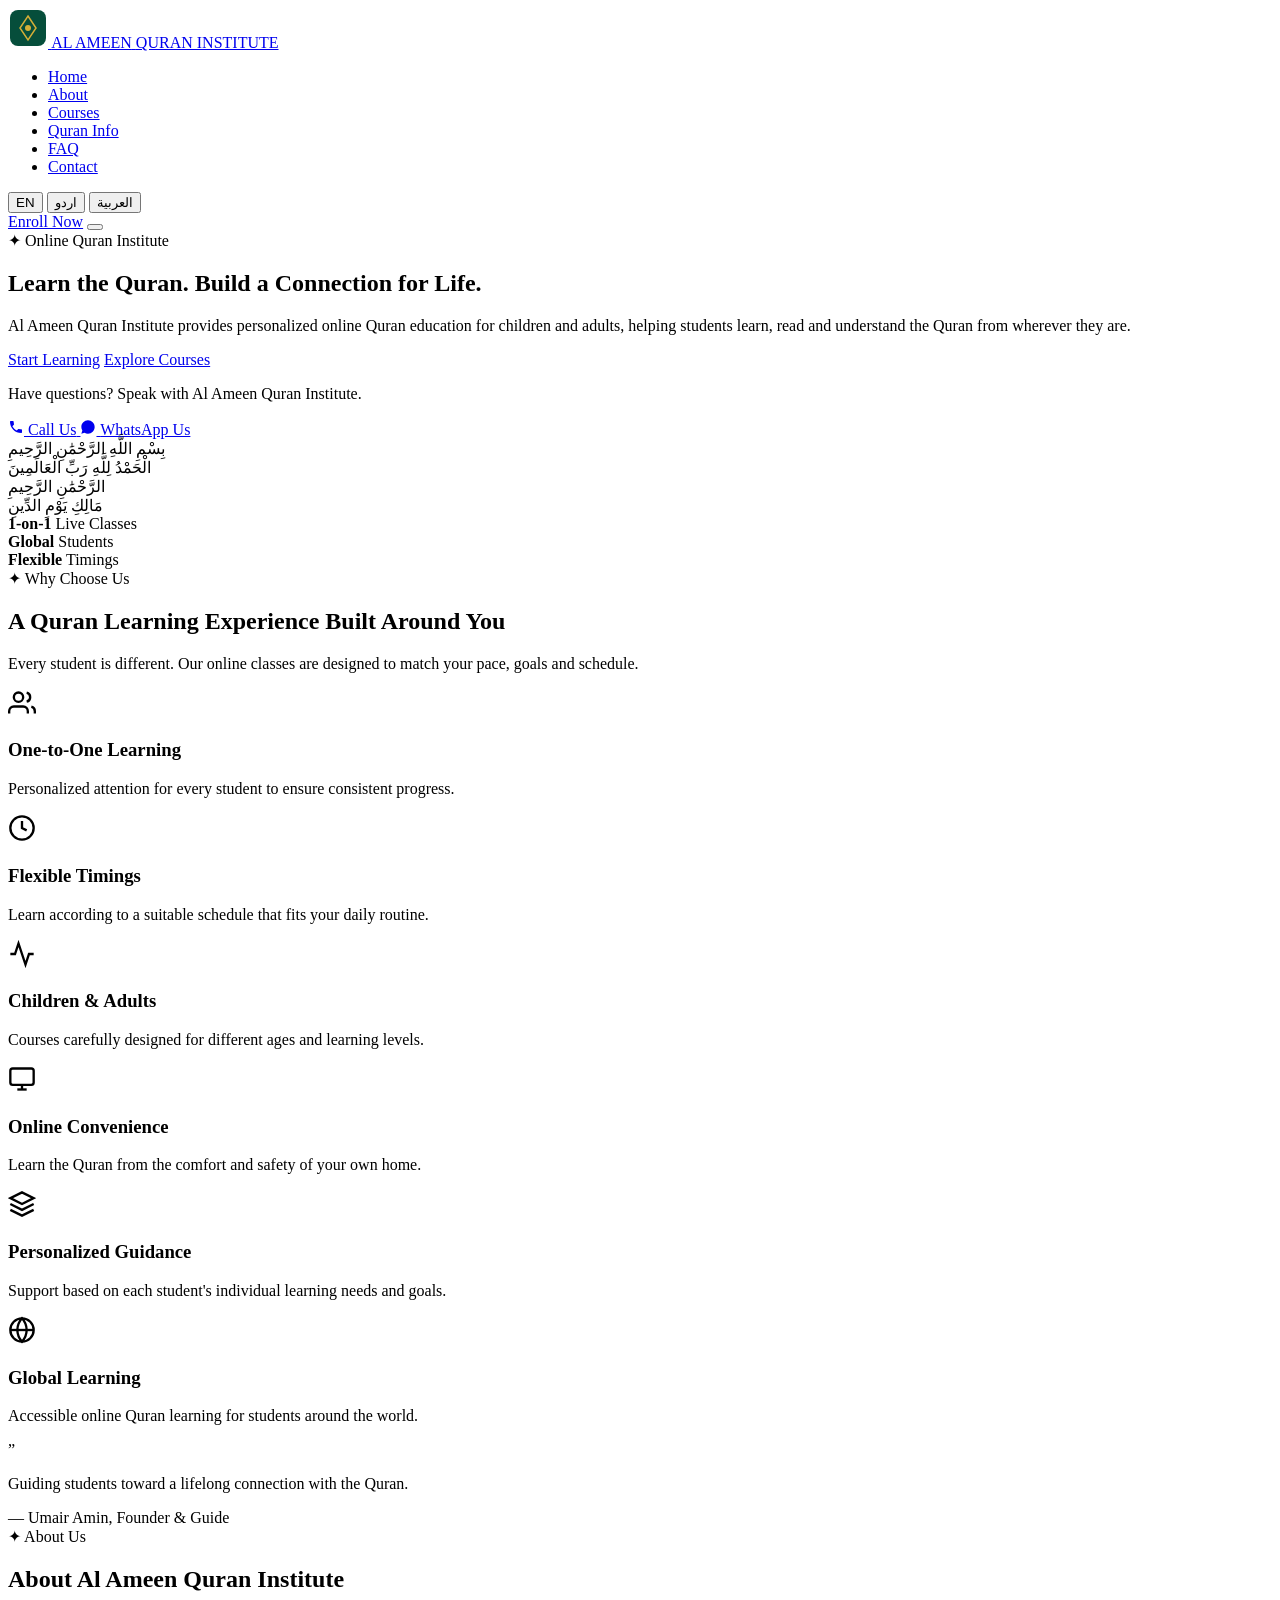
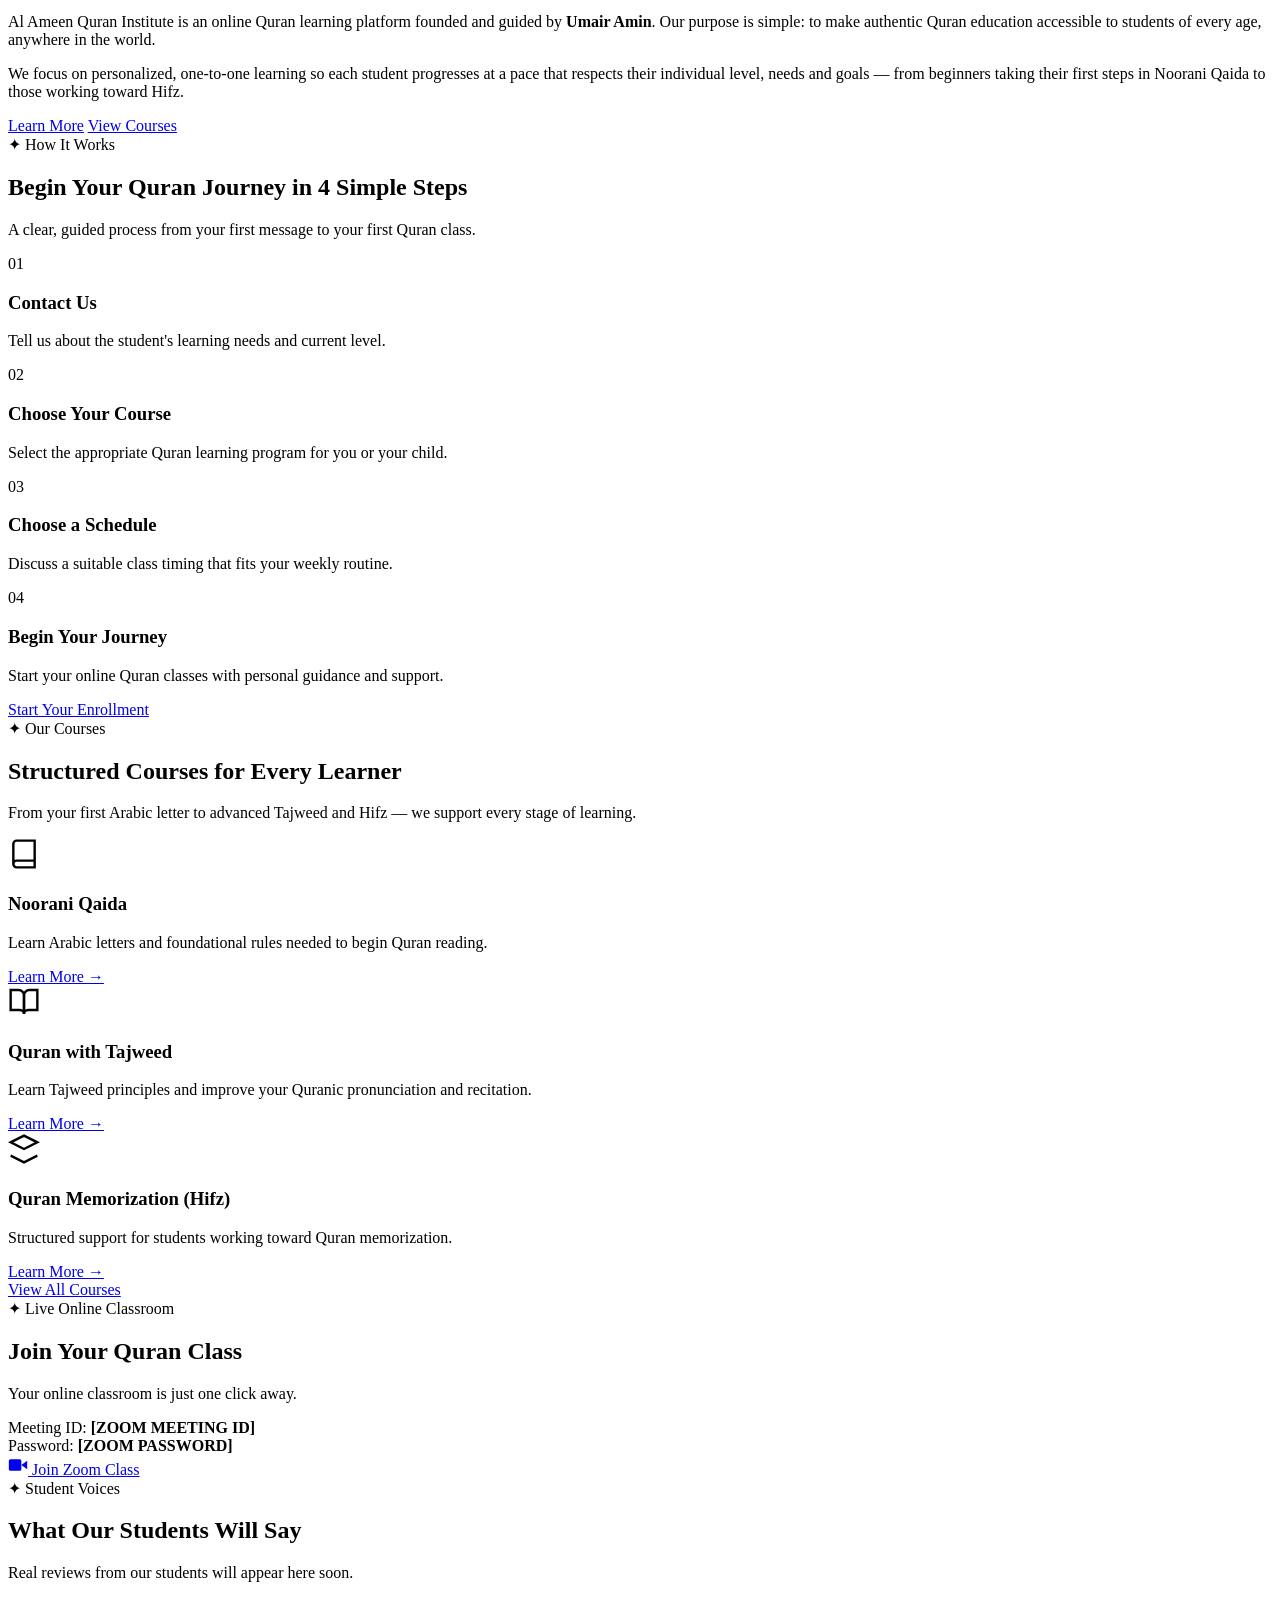
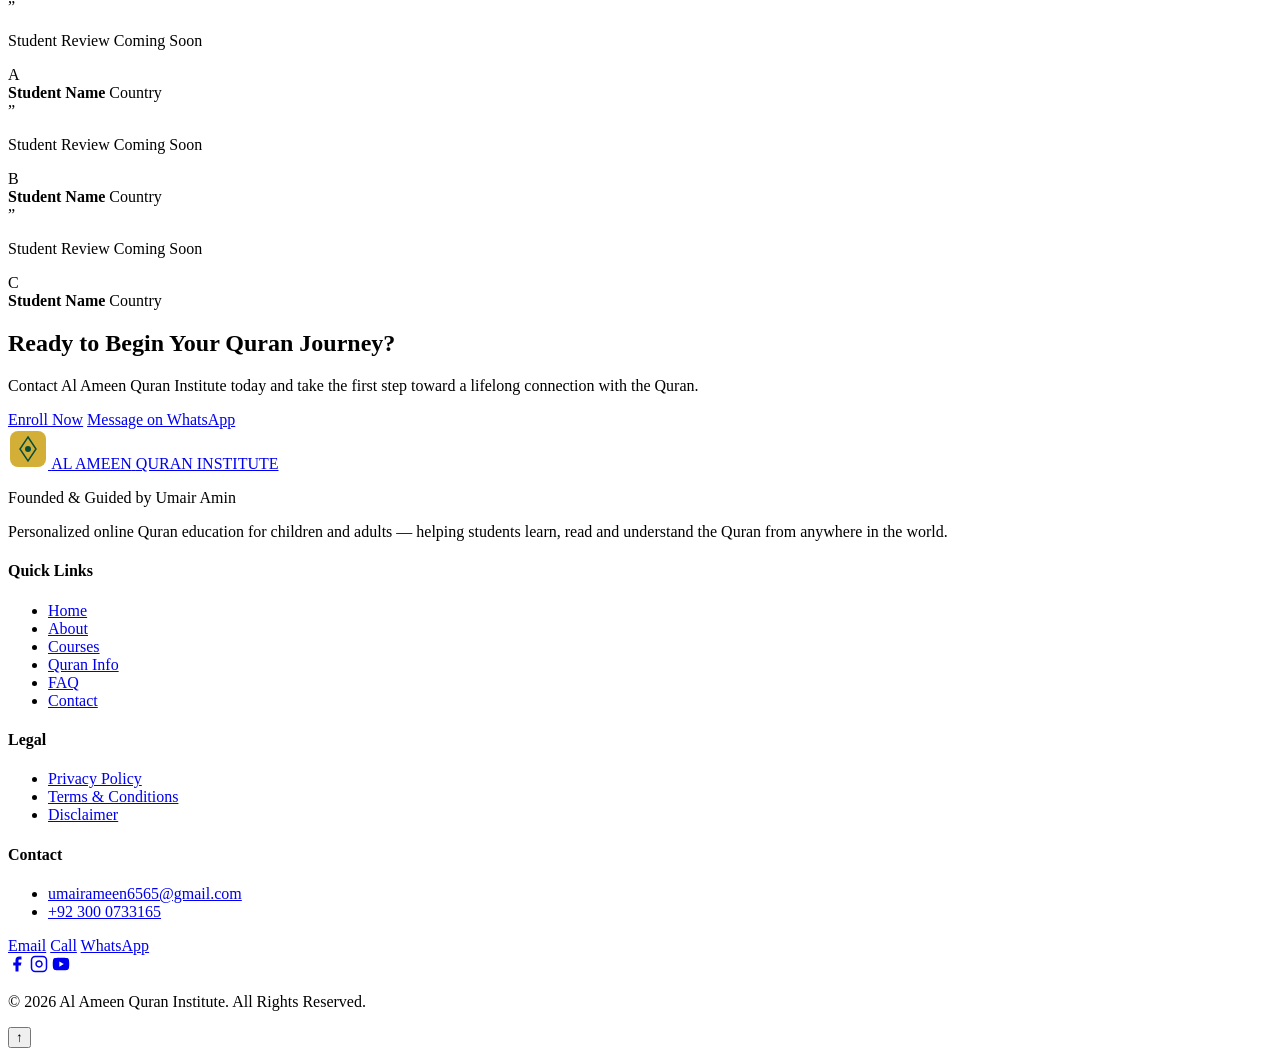
==== index.html @ a6514d72 "Create index.html" ====
<!DOCTYPE html>
<html lang="en" dir="ltr">
<head>
    <meta charset="UTF-8">
    <meta http-equiv="X-UA-Compatible" content="IE=edge">
    <meta name="viewport" content="width=device-width, initial-scale=1.0">
    
    <!-- Primary SEO -->
    <title>Al Ameen Quran Institute | Online Quran Classes for Kids & Adults</title>
    <meta name="description" content="Al Ameen Quran Institute offers personalized online Quran classes for children and adults. Learn Noorani Qaida, Quran with Tajweed, Hifz and more from anywhere in the world.">
    <meta name="keywords" content="Online Quran Classes, Learn Quran Online, Quran Institute, Quran for Kids, Quran with Tajweed, Hifz Online, Online Quran Teacher">
    <meta name="author" content="Al Ameen Quran Institute">
    <link rel="canonical" href="https://YOUR-DOMAIN-HERE/">

    <!-- Open Graph -->
    <meta property="og:type" content="website">
    <meta property="og:title" content="Al Ameen Quran Institute | Online Quran Classes">
    <meta property="og:description" content="Personalized online Quran education for children and adults. Learn to read, recite and understand the Quran with expert guidance.">
    <meta property="og:url" content="https://YOUR-DOMAIN-HERE/">
    <meta property="og:site_name" content="Al Ameen Quran Institute">

    <!-- Twitter Card -->
    <meta name="twitter:card" content="summary_large_image">
    <meta name="twitter:title" content="Al Ameen Quran Institute | Online Quran Classes">
    <meta name="twitter:description" content="Personalized online Quran education for children and adults worldwide.">

    <!-- Favicon (SVG monogram) -->
    <link rel="icon" type="image/svg+xml" href="data:image/svg+xml,%3Csvg xmlns='http://www.w3.org/2000/svg' viewBox='0 0 100 100'%3E%3Crect width='100' height='100' rx='20' fill='%23064E3B'/%3E%3Ctext x='50' y='62' font-family='Georgia,serif' font-size='42' font-weight='700' text-anchor='middle' fill='%23D4AF37'%3EA%3C/text%3E%3C/svg%3E">

    <!-- Fonts -->
    <link rel="preconnect" href="https://fonts.googleapis.com">
    <link rel="preconnect" href="https://fonts.gstatic.com" crossorigin>
    <link href="https://fonts.googleapis.com/css2?family=Inter:wght@300;400;500;600;700;800&family=Manrope:wght@400;500;600;700;800&family=Noto+Naskh+Arabic:wght@400;500;600;700&family=Noto+Nastaliq+Urdu:wght@400;500;600;700&display=swap" rel="stylesheet">

    <!-- Styles -->
    <link rel="stylesheet" href="css/style.css">

    <!-- Structured Data -->
    <script type="application/ld+json">
    {
      "@context": "https://schema.org",
      "@type": "EducationalOrganization",
      "name": "Al Ameen Quran Institute",
      "description": "Online Quran teaching institute providing personalized Quran education for children and adults.",
      "url": "https://YOUR-DOMAIN-HERE/",
      "email": "umairameen6565@gmail.com",
      "telephone": "+923000733165",
      "founder": {
        "@type": "Person",
        "name": "Umair Amin"
      }
    }
    </script>
</head>
<body>

<!-- ========== HEADER ========== -->
<header class="site-header" id="siteHeader">
    <div class="container header-inner">
        <a href="index.html" class="brand" aria-label="Al Ameen Quran Institute">
            <span class="brand-mark" aria-hidden="true">
                <svg viewBox="0 0 40 40" width="40" height="40">
                    <rect x="2" y="2" width="36" height="36" rx="8" fill="#064E3B"/>
                    <path d="M20 8 L28 20 L20 32 L12 20 Z" fill="none" stroke="#D4AF37" stroke-width="1.5"/>
                    <circle cx="20" cy="20" r="3" fill="#D4AF37"/>
                </svg>
            </span>
            <span class="brand-text">
                <span class="brand-line-1">AL AMEEN</span>
                <span class="brand-line-2">QURAN INSTITUTE</span>
            </span>
        </a>

        <nav class="main-nav" id="mainNav" aria-label="Main navigation">
            <ul class="nav-list">
                <li><a href="index.html" class="nav-link active" data-i18n="nav.home">Home</a></li>
                <li><a href="about.html" class="nav-link" data-i18n="nav.about">About</a></li>
                <li><a href="courses.html" class="nav-link" data-i18n="nav.courses">Courses</a></li>
                <li><a href="quran-information.html" class="nav-link" data-i18n="nav.quranInfo">Quran Info</a></li>
                <li><a href="faq.html" class="nav-link" data-i18n="nav.faq">FAQ</a></li>
                <li><a href="contact.html" class="nav-link" data-i18n="nav.contact">Contact</a></li>
            </ul>
        </nav>

        <div class="header-actions">
            <div class="lang-switcher" role="group" aria-label="Language selector">
                <button class="lang-btn active" data-lang="en" aria-label="English">EN</button>
                <button class="lang-btn" data-lang="ur" aria-label="Urdu">اردو</button>
                <button class="lang-btn" data-lang="ar" aria-label="Arabic">العربية</button>
            </div>
            <a href="contact.html" class="btn btn-primary btn-sm cta-header" data-i18n="nav.enroll">Enroll Now</a>
            <button class="hamburger" id="hamburger" aria-label="Toggle menu" aria-expanded="false">
                <span></span><span></span><span></span>
            </button>
        </div>
    </div>
</header>

<!-- ========== HERO ========== -->
<section class="hero">
    <div class="hero-bg" aria-hidden="true">
        <div class="hero-pattern"></div>
        <div class="hero-glow"></div>
    </div>
    <div class="container hero-inner">
        <div class="hero-content reveal">
            <span class="eyebrow" data-i18n="hero.eyebrow">✦ Online Quran Institute</span>
            <h1 class="hero-title" data-i18n="hero.title">Learn the Quran. Build a Connection for Life.</h1>
            <p class="hero-sub" data-i18n="hero.sub">Al Ameen Quran Institute provides personalized online Quran education for children and adults, helping students learn, read and understand the Quran from wherever they are.</p>

            <div class="hero-ctas">
                <a href="contact.html" class="btn btn-primary" data-i18n="hero.ctaPrimary">Start Learning</a>
                <a href="courses.html" class="btn btn-outline" data-i18n="hero.ctaSecondary">Explore Courses</a>
            </div>

            <div class="hero-contact">
                <p data-i18n="hero.contactText">Have questions? Speak with Al Ameen Quran Institute.</p>
                <div class="hero-contact-btns">
                    <a href="tel:+923000733165" class="btn-mini">
                        <svg width="16" height="16" viewBox="0 0 24 24" fill="currentColor"><path d="M20 15.5c-1.2 0-2.4-.2-3.6-.6-.3-.1-.7 0-1 .2l-2.2 2.2c-2.8-1.4-5.1-3.8-6.6-6.6l2.2-2.2c.3-.3.4-.7.2-1-.3-1.1-.5-2.3-.5-3.5 0-.6-.4-1-1-1H4c-.6 0-1 .4-1 1 0 9.4 7.6 17 17 17 .6 0 1-.4 1-1v-3.5c0-.6-.4-1-1-1z"/></svg>
                        <span data-i18n="btn.call">Call Us</span>
                    </a>
                    <a href="https://wa.me/923000733165" target="_blank" rel="noopener" class="btn-mini btn-mini-wa">
                        <svg width="16" height="16" viewBox="0 0 24 24" fill="currentColor"><path d="M17.5 14.4c-.3-.1-1.7-.8-2-.9-.3-.1-.5-.1-.7.1-.2.3-.7.9-.9 1.1-.2.2-.3.2-.6.1-.3-.1-1.2-.4-2.3-1.4-.9-.8-1.4-1.7-1.6-2-.2-.3 0-.5.1-.6.1-.1.3-.3.4-.5.1-.2.2-.3.3-.5.1-.2 0-.4 0-.5 0-.1-.7-1.6-.9-2.2-.2-.6-.5-.5-.7-.5h-.6c-.2 0-.5.1-.8.4-.3.3-1 1-1 2.5s1.1 2.9 1.2 3.1c.1.2 2.1 3.2 5 4.5.7.3 1.3.5 1.7.6.7.2 1.4.2 1.9.1.6-.1 1.7-.7 2-1.4.2-.7.2-1.2.2-1.4-.1-.1-.3-.2-.6-.3zM12 2C6.5 2 2 6.5 2 12c0 1.9.5 3.7 1.5 5.3L2 22l4.8-1.5C8.3 21.5 10.1 22 12 22c5.5 0 10-4.5 10-10S17.5 2 12 2z"/></svg>
                        <span data-i18n="btn.whatsapp">WhatsApp Us</span>
                    </a>
                </div>
            </div>
        </div>

        <div class="hero-visual reveal">
            <div class="hero-card">
                <div class="hero-card-inner">
                    <div class="quran-visual">
                        <div class="quran-book">
                            <div class="book-spine"></div>
                            <div class="book-pages">
                                <div class="arabic-line line-1">بِسْمِ اللَّهِ الرَّحْمَٰنِ الرَّحِيمِ</div>
                                <div class="arabic-line line-2">الْحَمْدُ لِلَّهِ رَبِّ الْعَالَمِينَ</div>
                                <div class="arabic-line line-3">الرَّحْمَٰنِ الرَّحِيمِ</div>
                                <div class="arabic-line line-4">مَالِكِ يَوْمِ الدِّينِ</div>
                            </div>
                        </div>
                        <div class="ornament ornament-1"></div>
                        <div class="ornament ornament-2"></div>
                    </div>
                    <div class="hero-badges">
                        <div class="badge-item">
                            <strong data-i18n="hero.badge1Title">1-on-1</strong>
                            <span data-i18n="hero.badge1Text">Live Classes</span>
                        </div>
                        <div class="badge-item">
                            <strong data-i18n="hero.badge2Title">Global</strong>
                            <span data-i18n="hero.badge2Text">Students</span>
                        </div>
                        <div class="badge-item">
                            <strong data-i18n="hero.badge3Title">Flexible</strong>
                            <span data-i18n="hero.badge3Text">Timings</span>
                        </div>
                    </div>
                </div>
            </div>
        </div>
    </div>
</section>

<!-- ========== BENEFITS ========== -->
<section class="section benefits">
    <div class="container">
        <div class="section-head reveal">
            <span class="eyebrow" data-i18n="benefits.eyebrow">✦ Why Choose Us</span>
            <h2 data-i18n="benefits.title">A Quran Learning Experience Built Around You</h2>
            <p data-i18n="benefits.sub">Every student is different. Our online classes are designed to match your pace, goals and schedule.</p>
        </div>

        <div class="grid grid-3 benefits-grid">
            <article class="feature-card reveal">
                <div class="feature-icon">
                    <svg width="28" height="28" viewBox="0 0 24 24" fill="none" stroke="currentColor" stroke-width="2"><path d="M17 21v-2a4 4 0 0 0-4-4H5a4 4 0 0 0-4 4v2"/><circle cx="9" cy="7" r="4"/><path d="M23 21v-2a4 4 0 0 0-3-3.87"/><path d="M16 3.13a4 4 0 0 1 0 7.75"/></svg>
                </div>
                <h3 data-i18n="benefits.f1Title">One-to-One Learning</h3>
                <p data-i18n="benefits.f1Text">Personalized attention for every student to ensure consistent progress.</p>
            </article>

            <article class="feature-card reveal">
                <div class="feature-icon">
                    <svg width="28" height="28" viewBox="0 0 24 24" fill="none" stroke="currentColor" stroke-width="2"><circle cx="12" cy="12" r="10"/><polyline points="12 6 12 12 16 14"/></svg>
                </div>
                <h3 data-i18n="benefits.f2Title">Flexible Timings</h3>
                <p data-i18n="benefits.f2Text">Learn according to a suitable schedule that fits your daily routine.</p>
            </article>

            <article class="feature-card reveal">
                <div class="feature-icon">
                    <svg width="28" height="28" viewBox="0 0 24 24" fill="none" stroke="currentColor" stroke-width="2"><path d="M22 12h-4l-3 9L9 3l-3 9H2"/></svg>
                </div>
                <h3 data-i18n="benefits.f3Title">Children & Adults</h3>
                <p data-i18n="benefits.f3Text">Courses carefully designed for different ages and learning levels.</p>
            </article>

            <article class="feature-card reveal">
                <div class="feature-icon">
                    <svg width="28" height="28" viewBox="0 0 24 24" fill="none" stroke="currentColor" stroke-width="2"><rect x="2" y="3" width="20" height="14" rx="2" ry="2"/><line x1="8" y1="21" x2="16" y2="21"/><line x1="12" y1="17" x2="12" y2="21"/></svg>
                </div>
                <h3 data-i18n="benefits.f4Title">Online Convenience</h3>
                <p data-i18n="benefits.f4Text">Learn the Quran from the comfort and safety of your own home.</p>
            </article>

            <article class="feature-card reveal">
                <div class="feature-icon">
                    <svg width="28" height="28" viewBox="0 0 24 24" fill="none" stroke="currentColor" stroke-width="2"><path d="M12 2L2 7l10 5 10-5-10-5z"/><path d="M2 17l10 5 10-5"/><path d="M2 12l10 5 10-5"/></svg>
                </div>
                <h3 data-i18n="benefits.f5Title">Personalized Guidance</h3>
                <p data-i18n="benefits.f5Text">Support based on each student's individual learning needs and goals.</p>
            </article>

            <article class="feature-card reveal">
                <div class="feature-icon">
                    <svg width="28" height="28" viewBox="0 0 24 24" fill="none" stroke="currentColor" stroke-width="2"><circle cx="12" cy="12" r="10"/><line x1="2" y1="12" x2="22" y2="12"/><path d="M12 2a15.3 15.3 0 0 1 4 10 15.3 15.3 0 0 1-4 10 15.3 15.3 0 0 1-4-10 15.3 15.3 0 0 1 4-10z"/></svg>
                </div>
                <h3 data-i18n="benefits.f6Title">Global Learning</h3>
                <p data-i18n="benefits.f6Text">Accessible online Quran learning for students around the world.</p>
            </article>
        </div>
    </div>
</section>

<!-- ========== ABOUT SNAPSHOT ========== -->
<section class="section about-snapshot alt-bg">
    <div class="container about-grid">
        <div class="about-visual reveal">
            <div class="about-frame">
                <div class="about-arabesque"></div>
                <div class="about-quote">
                    <div class="quote-mark">”</div>
                    <p data-i18n="about.snapshotQuote">Guiding students toward a lifelong connection with the Quran.</p>
                    <span data-i18n="about.snapshotAuthor">— Umair Amin, Founder & Guide</span>
                </div>
            </div>
        </div>
        <div class="about-text reveal">
            <span class="eyebrow" data-i18n="about.eyebrow">✦ About Us</span>
            <h2 data-i18n="about.title">About Al Ameen Quran Institute</h2>
            <p data-i18n="about.p1">Al Ameen Quran Institute is an online Quran learning platform founded and guided by <strong>Umair Amin</strong>. Our purpose is simple: to make authentic Quran education accessible to students of every age, anywhere in the world.</p>
            <p data-i18n="about.p2">We focus on personalized, one-to-one learning so each student progresses at a pace that respects their individual level, needs and goals — from beginners taking their first steps in Noorani Qaida to those working toward Hifz.</p>
            <div class="about-ctas">
                <a href="about.html" class="btn btn-primary" data-i18n="about.ctaMore">Learn More</a>
                <a href="courses.html" class="btn btn-outline" data-i18n="about.ctaCourses">View Courses</a>
            </div>
        </div>
    </div>
</section>

<!-- ========== HOW IT WORKS ========== -->
<section class="section how-it-works">
    <div class="container">
        <div class="section-head reveal">
            <span class="eyebrow" data-i18n="how.eyebrow">✦ How It Works</span>
            <h2 data-i18n="how.title">Begin Your Quran Journey in 4 Simple Steps</h2>
            <p data-i18n="how.sub">A clear, guided process from your first message to your first Quran class.</p>
        </div>

        <div class="steps">
            <div class="step reveal">
                <div class="step-num">01</div>
                <h3 data-i18n="how.s1Title">Contact Us</h3>
                <p data-i18n="how.s1Text">Tell us about the student's learning needs and current level.</p>
            </div>
            <div class="step reveal">
                <div class="step-num">02</div>
                <h3 data-i18n="how.s2Title">Choose Your Course</h3>
                <p data-i18n="how.s2Text">Select the appropriate Quran learning program for you or your child.</p>
            </div>
            <div class="step reveal">
                <div class="step-num">03</div>
                <h3 data-i18n="how.s3Title">Choose a Schedule</h3>
                <p data-i18n="how.s3Text">Discuss a suitable class timing that fits your weekly routine.</p>
            </div>
            <div class="step reveal">
                <div class="step-num">04</div>
                <h3 data-i18n="how.s4Title">Begin Your Journey</h3>
                <p data-i18n="how.s4Text">Start your online Quran classes with personal guidance and support.</p>
            </div>
        </div>

        <div class="center-cta reveal">
            <a href="contact.html" class="btn btn-primary btn-lg" data-i18n="how.cta">Start Your Enrollment</a>
        </div>
    </div>
</section>

<!-- ========== COURSES PREVIEW ========== -->
<section class="section courses-preview alt-bg">
    <div class="container">
        <div class="section-head reveal">
            <span class="eyebrow" data-i18n="coursesPrev.eyebrow">✦ Our Courses</span>
            <h2 data-i18n="coursesPrev.title">Structured Courses for Every Learner</h2>
            <p data-i18n="coursesPrev.sub">From your first Arabic letter to advanced Tajweed and Hifz — we support every stage of learning.</p>
        </div>

        <div class="grid grid-3">
            <article class="course-card reveal">
                <div class="course-icon">
                    <svg width="32" height="32" viewBox="0 0 24 24" fill="none" stroke="currentColor" stroke-width="1.8"><path d="M4 19.5v-15A2.5 2.5 0 0 1 6.5 2H20v20H6.5a2.5 2.5 0 0 1 0-5H20"/></svg>
                </div>
                <h3 data-i18n="coursesPrev.c1Title">Noorani Qaida</h3>
                <p data-i18n="coursesPrev.c1Text">Learn Arabic letters and foundational rules needed to begin Quran reading.</p>
                <a href="courses.html" class="link-arrow" data-i18n="coursesPrev.learn">Learn More →</a>
            </article>

            <article class="course-card reveal">
                <div class="course-icon">
                    <svg width="32" height="32" viewBox="0 0 24 24" fill="none" stroke="currentColor" stroke-width="1.8"><path d="M2 3h6a4 4 0 0 1 4 4v14a3 3 0 0 0-3-3H2z"/><path d="M22 3h-6a4 4 0 0 0-4 4v14a3 3 0 0 1 3-3h7z"/></svg>
                </div>
                <h3 data-i18n="coursesPrev.c2Title">Quran with Tajweed</h3>
                <p data-i18n="coursesPrev.c2Text">Learn Tajweed principles and improve your Quranic pronunciation and recitation.</p>
                <a href="courses.html" class="link-arrow" data-i18n="coursesPrev.learn">Learn More →</a>
            </article>

            <article class="course-card reveal">
                <div class="course-icon">
                    <svg width="32" height="32" viewBox="0 0 24 24" fill="none" stroke="currentColor" stroke-width="1.8"><path d="M12 2L2 7l10 5 10-5-10-5z"/><path d="M2 17l10 5 10-5"/></svg>
                </div>
                <h3 data-i18n="coursesPrev.c3Title">Quran Memorization (Hifz)</h3>
                <p data-i18n="coursesPrev.c3Text">Structured support for students working toward Quran memorization.</p>
                <a href="courses.html" class="link-arrow" data-i18n="coursesPrev.learn">Learn More →</a>
            </article>
        </div>

        <div class="center-cta reveal">
            <a href="courses.html" class="btn btn-outline btn-lg" data-i18n="coursesPrev.cta">View All Courses</a>
        </div>
    </div>
</section>

<!-- ========== ZOOM SECTION ========== -->
<section class="section zoom-section">
    <div class="container">
        <div class="zoom-card reveal">
            <div class="zoom-content">
                <span class="eyebrow light" data-i18n="zoom.eyebrow">✦ Live Online Classroom</span>
                <h2 data-i18n="zoom.title">Join Your Quran Class</h2>
                <p data-i18n="zoom.sub">Your online classroom is just one click away.</p>
                <div class="zoom-info">
                    <div class="zoom-info-item">
                        <span data-i18n="zoom.meetingId">Meeting ID:</span>
                        <strong>[ZOOM MEETING ID]</strong>
                    </div>
                    <div class="zoom-info-item">
                        <span data-i18n="zoom.password">Password:</span>
                        <strong>[ZOOM PASSWORD]</strong>
                    </div>
                </div>
                <a href="[ZOOM CLASS LINK]" class="btn btn-gold btn-lg" id="zoomJoinBtn">
                    <svg width="20" height="20" viewBox="0 0 24 24" fill="currentColor"><path d="M23 7l-7 5 7 5V7z"/><rect x="1" y="5" width="15" height="14" rx="2" ry="2"/></svg>
                    <span data-i18n="zoom.join">Join Zoom Class</span>
                </a>
            </div>
        </div>
    </div>
</section>

<!-- ========== TESTIMONIALS ========== -->
<section class="section testimonials alt-bg">
    <div class="container">
        <div class="section-head reveal">
            <span class="eyebrow" data-i18n="test.eyebrow">✦ Student Voices</span>
            <h2 data-i18n="test.title">What Our Students Will Say</h2>
            <p data-i18n="test.sub">Real reviews from our students will appear here soon.</p>
        </div>

        <div class="grid grid-3">
            <article class="testimonial-card reveal">
                <div class="quote-icon">”</div>
                <p data-i18n="test.placeholder">Student Review Coming Soon</p>
                <div class="testimonial-author">
                    <div class="author-avatar">A</div>
                    <div>
                        <strong data-i18n="test.name1">Student Name</strong>
                        <span data-i18n="test.country1">Country</span>
                    </div>
                </div>
            </article>

            <article class="testimonial-card reveal">
                <div class="quote-icon">”</div>
                <p data-i18n="test.placeholder">Student Review Coming Soon</p>
                <div class="testimonial-author">
                    <div class="author-avatar">B</div>
                    <div>
                        <strong data-i18n="test.name2">Student Name</strong>
                        <span data-i18n="test.country2">Country</span>
                    </div>
                </div>
            </article>

            <article class="testimonial-card reveal">
                <div class="quote-icon">”</div>
                <p data-i18n="test.placeholder">Student Review Coming Soon</p>
                <div class="testimonial-author">
                    <div class="author-avatar">C</div>
                    <div>
                        <strong data-i18n="test.name3">Student Name</strong>
                        <span data-i18n="test.country3">Country</span>
                    </div>
                </div>
            </article>
        </div>
    </div>
</section>

<!-- ========== FINAL CTA ========== -->
<section class="section final-cta">
    <div class="container">
        <div class="cta-panel reveal">
            <h2 data-i18n="finalCta.title">Ready to Begin Your Quran Journey?</h2>
            <p data-i18n="finalCta.sub">Contact Al Ameen Quran Institute today and take the first step toward a lifelong connection with the Quran.</p>
            <div class="cta-buttons">
                <a href="contact.html" class="btn btn-primary btn-lg" data-i18n="finalCta.enroll">Enroll Now</a>
                <a href="https://wa.me/923000733165" target="_blank" rel="noopener" class="btn btn-outline btn-lg" data-i18n="finalCta.whatsapp">Message on WhatsApp</a>
            </div>
        </div>
    </div>
</section>

<!-- ========== FOOTER ========== -->
<footer class="site-footer">
    <div class="container footer-grid">
        <div class="footer-col footer-brand">
            <a href="index.html" class="brand">
                <span class="brand-mark" aria-hidden="true">
                    <svg viewBox="0 0 40 40" width="40" height="40">
                        <rect x="2" y="2" width="36" height="36" rx="8" fill="#D4AF37"/>
                        <path d="M20 8 L28 20 L20 32 L12 20 Z" fill="none" stroke="#064E3B" stroke-width="1.5"/>
                        <circle cx="20" cy="20" r="3" fill="#064E3B"/>
                    </svg>
                </span>
                <span class="brand-text">
                    <span class="brand-line-1">AL AMEEN</span>
                    <span class="brand-line-2">QURAN INSTITUTE</span>
                </span>
            </a>
            <p class="footer-tag" data-i18n="footer.founded">Founded & Guided by Umair Amin</p>
            <p class="footer-desc" data-i18n="footer.desc">Personalized online Quran education for children and adults — helping students learn, read and understand the Quran from anywhere in the world.</p>
        </div>

        <div class="footer-col">
            <h4 data-i18n="footer.quickLinks">Quick Links</h4>
            <ul>
                <li><a href="index.html" data-i18n="nav.home">Home</a></li>
                <li><a href="about.html" data-i18n="nav.about">About</a></li>
                <li><a href="courses.html" data-i18n="nav.courses">Courses</a></li>
                <li><a href="quran-information.html" data-i18n="nav.quranInfo">Quran Info</a></li>
                <li><a href="faq.html" data-i18n="nav.faq">FAQ</a></li>
                <li><a href="contact.html" data-i18n="nav.contact">Contact</a></li>
            </ul>
        </div>

        <div class="footer-col">
            <h4 data-i18n="footer.legal">Legal</h4>
            <ul>
                <li><a href="privacy-policy.html" data-i18n="footer.privacy">Privacy Policy</a></li>
                <li><a href="terms.html" data-i18n="footer.terms">Terms & Conditions</a></li>
                <li><a href="disclaimer.html" data-i18n="footer.disclaimer">Disclaimer</a></li>
            </ul>
        </div>

        <div class="footer-col">
            <h4 data-i18n="footer.contact">Contact</h4>
            <ul class="footer-contact">
                <li><a href="mailto:umairameen6565@gmail.com">umairameen6565@gmail.com</a></li>
                <li><a href="tel:+923000733165">+92 300 0733165</a></li>
            </ul>
            <div class="footer-btns">
                <a href="mailto:umairameen6565@gmail.com" class="btn btn-mini-footer" data-i18n="btn.email">Email</a>
                <a href="tel:+923000733165" class="btn btn-mini-footer" data-i18n="btn.call">Call</a>
                <a href="https://wa.me/923000733165" target="_blank" rel="noopener" class="btn btn-mini-footer" data-i18n="btn.whatsapp">WhatsApp</a>
            </div>
            <div class="social-icons">
                <a href="#" aria-label="Facebook" class="social-icon"><svg width="18" height="18" viewBox="0 0 24 24" fill="currentColor"><path d="M18 2h-3a5 5 0 0 0-5 5v3H7v4h3v8h4v-8h3l1-4h-4V7a1 1 0 0 1 1-1h3z"/></svg></a>
                <a href="#" aria-label="Instagram" class="social-icon"><svg width="18" height="18" viewBox="0 0 24 24" fill="none" stroke="currentColor" stroke-width="2"><rect x="2" y="2" width="20" height="20" rx="5"/><path d="M16 11.37A4 4 0 1 1 12.63 8 4 4 0 0 1 16 11.37z"/><line x1="17.5" y1="6.5" x2="17.51" y2="6.5"/></svg></a>
                <a href="#" aria-label="YouTube" class="social-icon"><svg width="18" height="18" viewBox="0 0 24 24" fill="currentColor"><path d="M23 12s0-3.9-.5-5.8c-.3-1-1.1-1.8-2.1-2.1C18.5 3.6 12 3.6 12 3.6s-6.5 0-8.4.5c-1 .3-1.8 1.1-2.1 2.1C1 8.1 1 12 1 12s0 3.9.5 5.8c.3 1 1.1 1.8 2.1 2.1 1.9.5 8.4.5 8.4.5s6.5 0 8.4-.5c1-.3 1.8-1.1 2.1-2.1.5-1.9.5-5.8.5-5.8zM9.75 15.5v-7l6 3.5-6 3.5z"/></svg></a>
            </div>
        </div>
    </div>

    <div class="footer-bottom">
        <div class="container">
            <p>© 2026 Al Ameen Quran Institute. <span data-i18n="footer.rights">All Rights Reserved.</span></p>
        </div>
    </div>
</footer>

<button class="back-to-top" id="backToTop" aria-label="Back to top">↑</button>

<script src="js/main.js"></script>
</body>
</html>
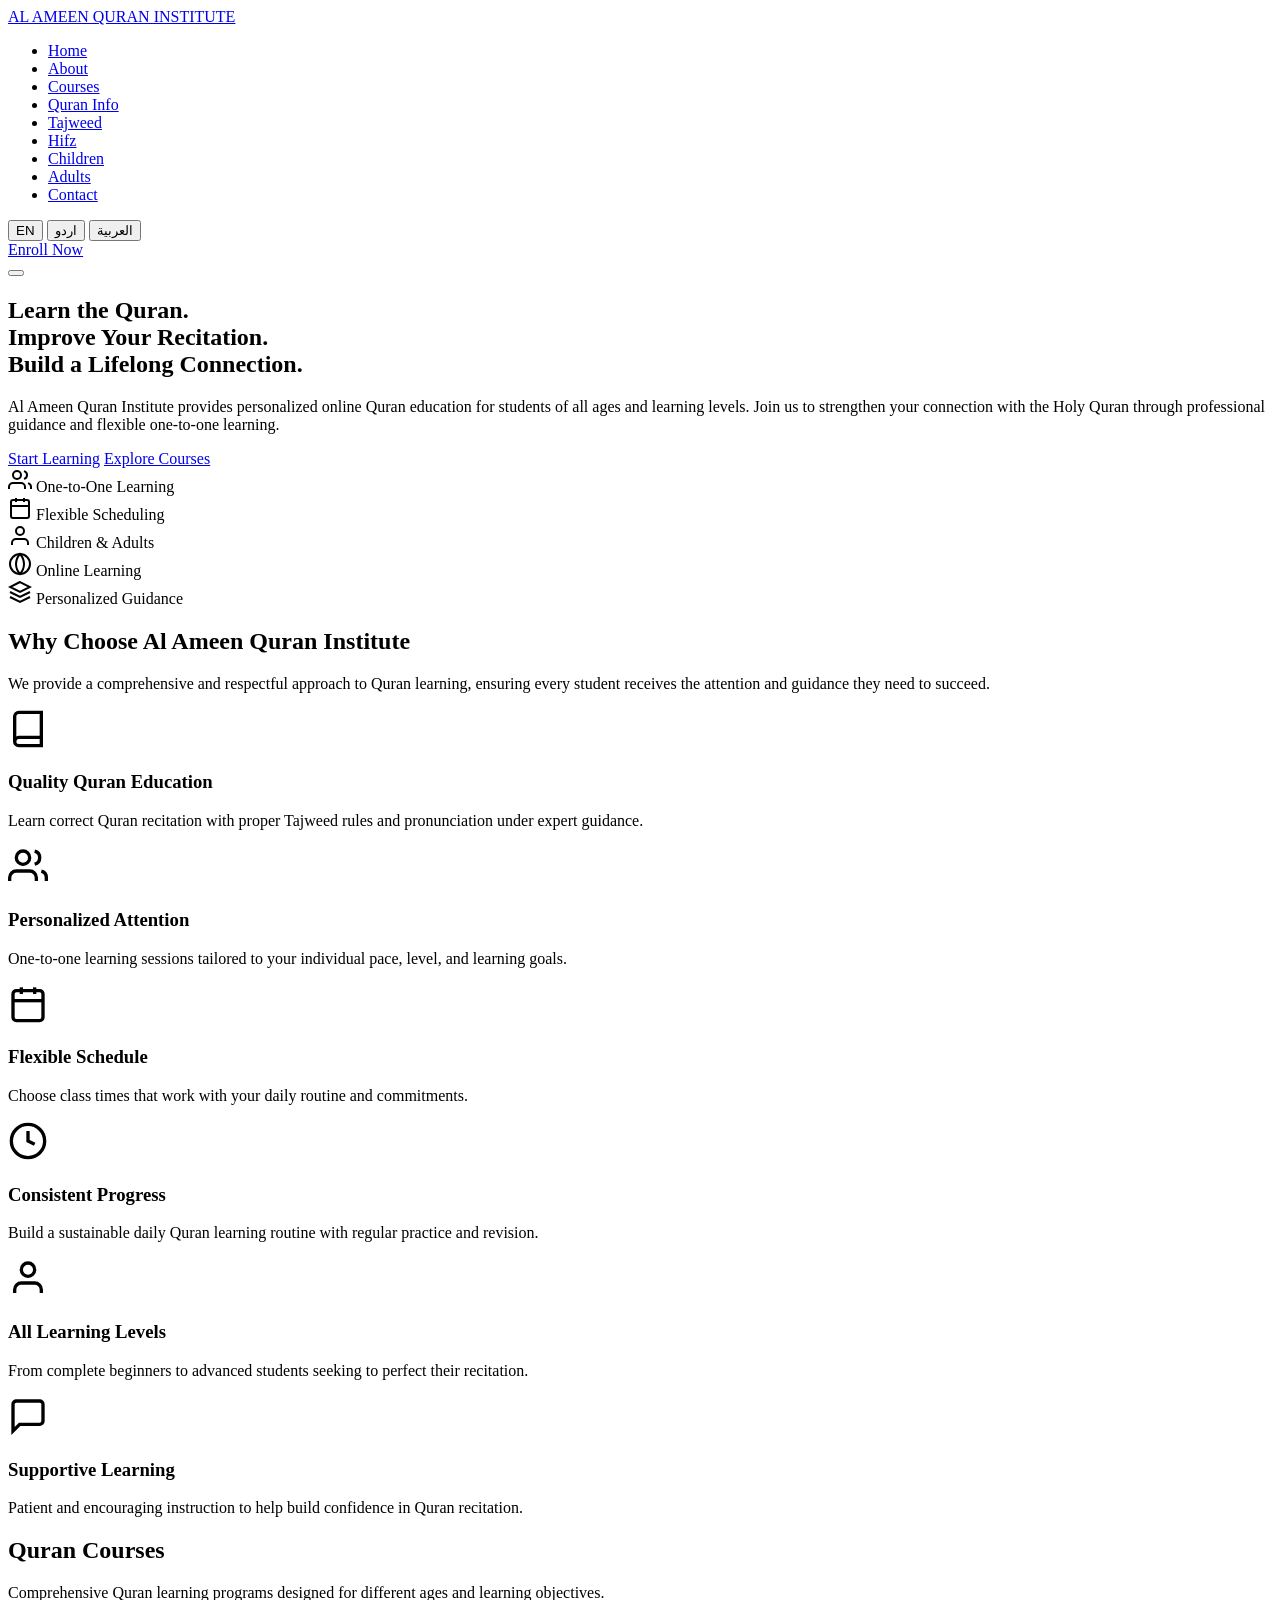
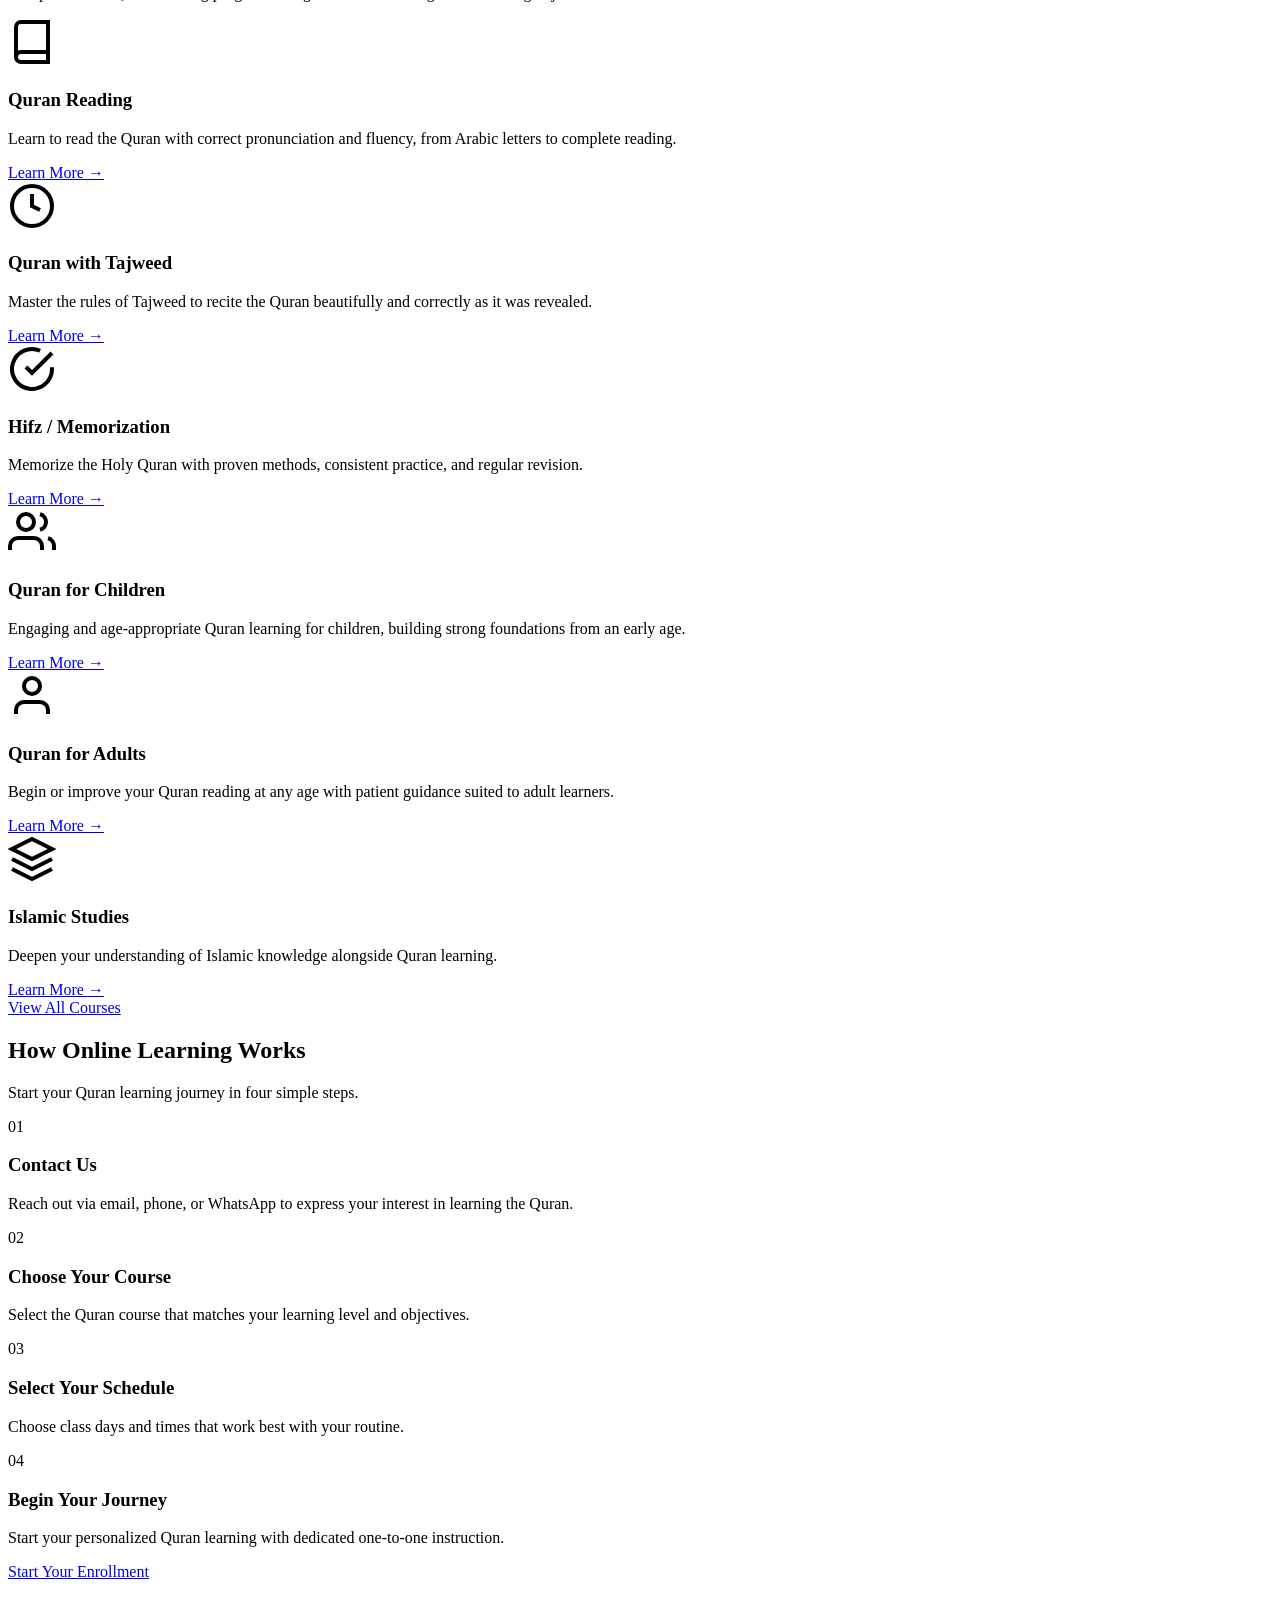
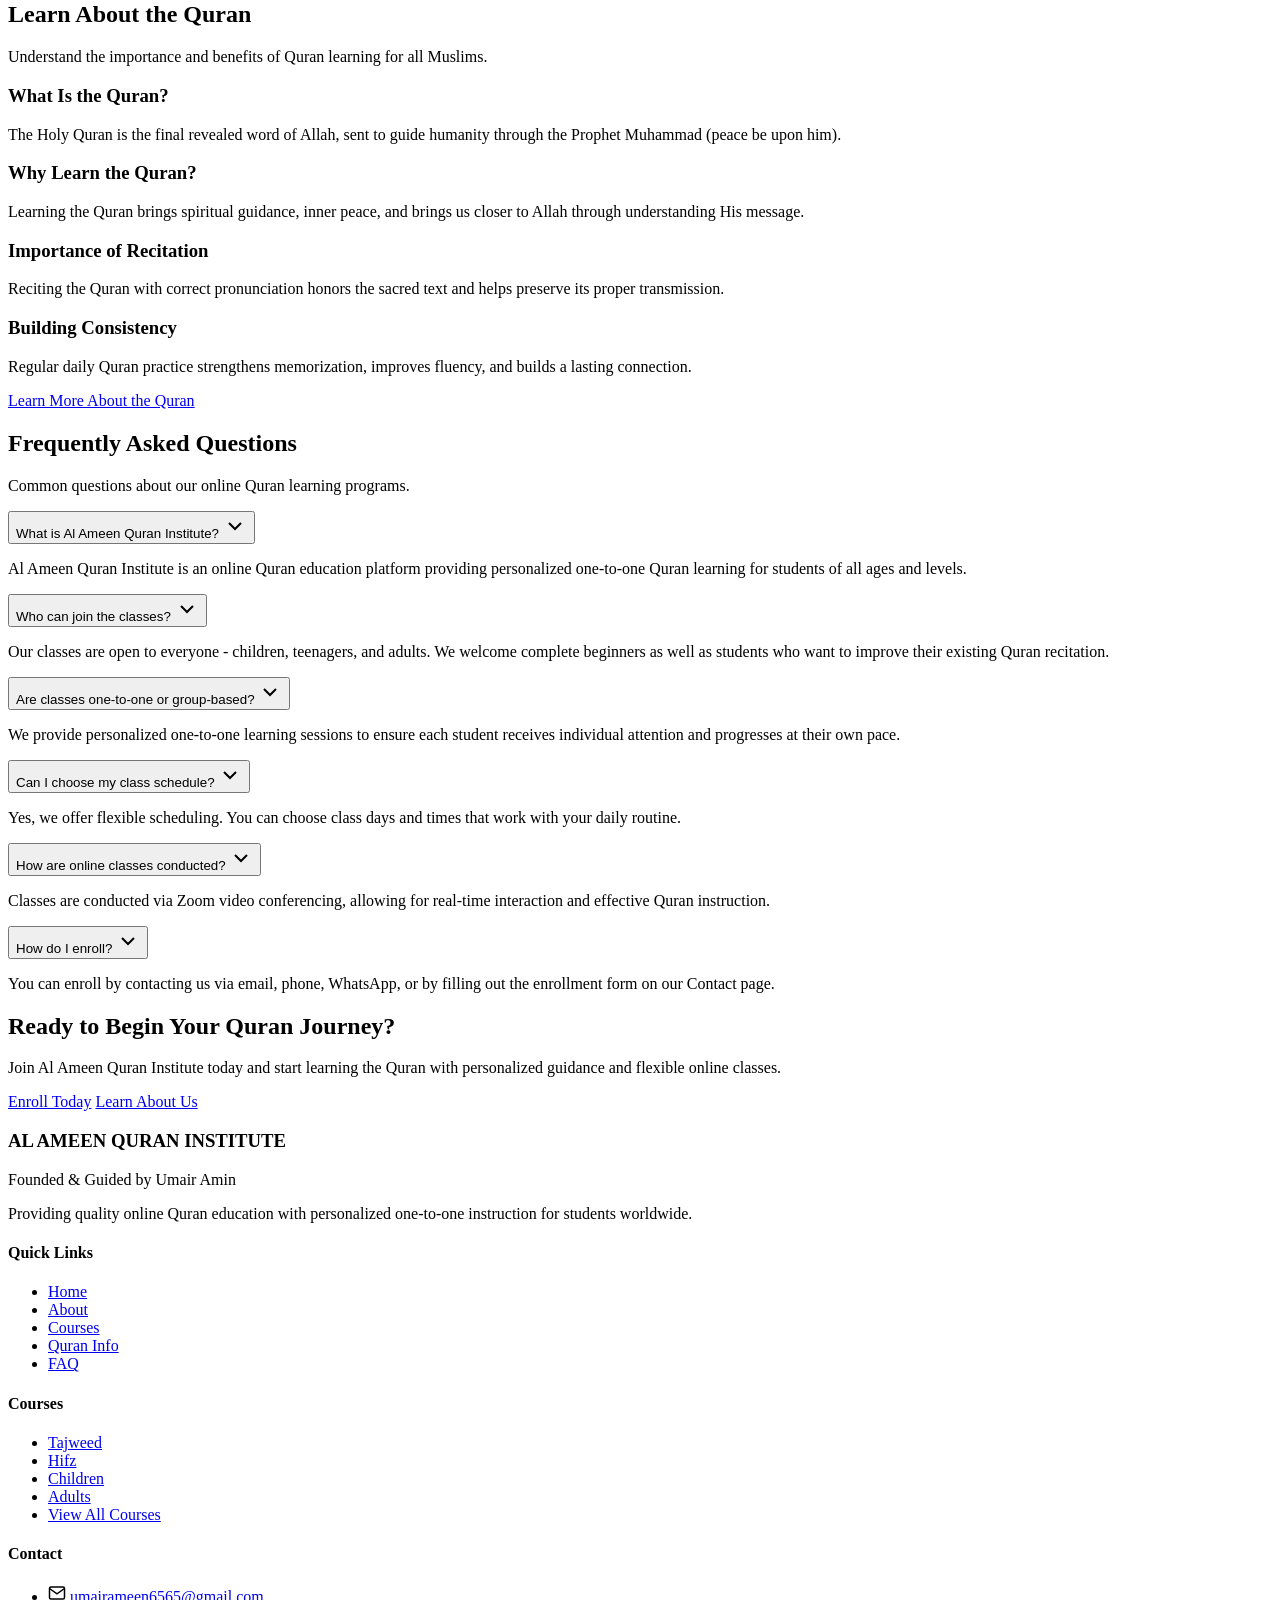
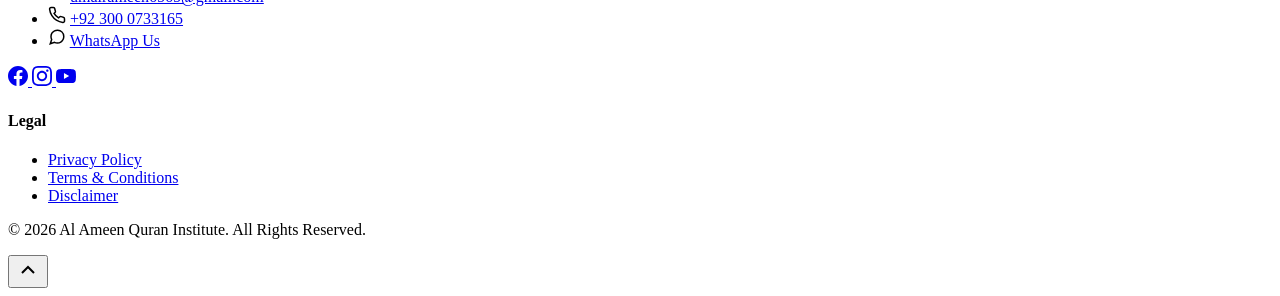
==== commit 55dc9282: "Update index.html" ====
--- a/index.html
+++ b/index.html
@@ -2,497 +2,673 @@
 <html lang="en" dir="ltr">
 <head>
     <meta charset="UTF-8">
-    <meta http-equiv="X-UA-Compatible" content="IE=edge">
     <meta name="viewport" content="width=device-width, initial-scale=1.0">
+    <meta name="description" content="Al Ameen Quran Institute - Learn the Quran online with personalized one-to-one classes. Professional Quran education for children and adults with Tajweed, Hifz, and recitation improvement.">
+    <meta name="keywords" content="online quran classes, learn quran online, quran teacher, tajweed, hifz, quran for children, quran for adults, online quran institute">
+    <meta name="author" content="Al Ameen Quran Institute">
     
-    <!-- Primary SEO -->
-    <title>Al Ameen Quran Institute | Online Quran Classes for Kids & Adults</title>
-    <meta name="description" content="Al Ameen Quran Institute offers personalized online Quran classes for children and adults. Learn Noorani Qaida, Quran with Tajweed, Hifz and more from anywhere in the world.">
-    <meta name="keywords" content="Online Quran Classes, Learn Quran Online, Quran Institute, Quran for Kids, Quran with Tajweed, Hifz Online, Online Quran Teacher">
-    <meta name="author" content="Al Ameen Quran Institute">
+    <!-- Open Graph Meta Tags -->
+    <meta property="og:title" content="Al Ameen Quran Institute - Learn the Quran Online">
+    <meta property="og:description" content="Professional online Quran education with personalized guidance. Learn Quran reading, Tajweed, and Hifz with experienced instruction.">
+    <meta property="og:type" content="website">
+    <meta property="og:url" content="https://YOUR-DOMAIN-HERE/">
+    <meta property="og:image" content="https://YOUR-DOMAIN-HERE/assets/images/og-image.jpg">
+    
+    <!-- Twitter Card Meta Tags -->
+    <meta name="twitter:card" content="summary_large_image">
+    <meta name="twitter:title" content="Al Ameen Quran Institute - Learn the Quran Online">
+    <meta name="twitter:description" content="Professional online Quran education with personalized guidance. Learn Quran reading, Tajweed, and Hifz with experienced instruction.">
+    <meta name="twitter:image" content="https://YOUR-DOMAIN-HERE/assets/images/og-image.jpg">
+    
+    <!-- Canonical URL -->
     <link rel="canonical" href="https://YOUR-DOMAIN-HERE/">
-
-    <!-- Open Graph -->
-    <meta property="og:type" content="website">
-    <meta property="og:title" content="Al Ameen Quran Institute | Online Quran Classes">
-    <meta property="og:description" content="Personalized online Quran education for children and adults. Learn to read, recite and understand the Quran with expert guidance.">
-    <meta property="og:url" content="https://YOUR-DOMAIN-HERE/">
-    <meta property="og:site_name" content="Al Ameen Quran Institute">
-
-    <!-- Twitter Card -->
-    <meta name="twitter:card" content="summary_large_image">
-    <meta name="twitter:title" content="Al Ameen Quran Institute | Online Quran Classes">
-    <meta name="twitter:description" content="Personalized online Quran education for children and adults worldwide.">
-
-    <!-- Favicon (SVG monogram) -->
-    <link rel="icon" type="image/svg+xml" href="data:image/svg+xml,%3Csvg xmlns='http://www.w3.org/2000/svg' viewBox='0 0 100 100'%3E%3Crect width='100' height='100' rx='20' fill='%23064E3B'/%3E%3Ctext x='50' y='62' font-family='Georgia,serif' font-size='42' font-weight='700' text-anchor='middle' fill='%23D4AF37'%3EA%3C/text%3E%3C/svg%3E">
-
+    
+    <!-- Favicon -->
+    <link rel="icon" type="image/png" href="assets/icons/favicon.png">
+    
     <!-- Fonts -->
     <link rel="preconnect" href="https://fonts.googleapis.com">
     <link rel="preconnect" href="https://fonts.gstatic.com" crossorigin>
-    <link href="https://fonts.googleapis.com/css2?family=Inter:wght@300;400;500;600;700;800&family=Manrope:wght@400;500;600;700;800&family=Noto+Naskh+Arabic:wght@400;500;600;700&family=Noto+Nastaliq+Urdu:wght@400;500;600;700&display=swap" rel="stylesheet">
-
-    <!-- Styles -->
+    <link href="https://fonts.googleapis.com/css2?family=Inter:wght@300;400;500;600;700&family=Noto+Naskh+Arabic:wght@400;500;600;700&family=Noto+Sans+Arabic:wght@300;400;500;600;700&display=swap" rel="stylesheet">
+    
+    <!-- Stylesheet -->
     <link rel="stylesheet" href="css/style.css">
-
-    <!-- Structured Data -->
-    <script type="application/ld+json">
-    {
-      "@context": "https://schema.org",
-      "@type": "EducationalOrganization",
-      "name": "Al Ameen Quran Institute",
-      "description": "Online Quran teaching institute providing personalized Quran education for children and adults.",
-      "url": "https://YOUR-DOMAIN-HERE/",
-      "email": "umairameen6565@gmail.com",
-      "telephone": "+923000733165",
-      "founder": {
-        "@type": "Person",
-        "name": "Umair Amin"
-      }
-    }
-    </script>
+    
+    <title>Al Ameen Quran Institute - Learn the Quran Online | Tajweed, Hifz & Recitation</title>
 </head>
 <body>
 
-<!-- ========== HEADER ========== -->
-<header class="site-header" id="siteHeader">
-    <div class="container header-inner">
-        <a href="index.html" class="brand" aria-label="Al Ameen Quran Institute">
-            <span class="brand-mark" aria-hidden="true">
-                <svg viewBox="0 0 40 40" width="40" height="40">
-                    <rect x="2" y="2" width="36" height="36" rx="8" fill="#064E3B"/>
-                    <path d="M20 8 L28 20 L20 32 L12 20 Z" fill="none" stroke="#D4AF37" stroke-width="1.5"/>
-                    <circle cx="20" cy="20" r="3" fill="#D4AF37"/>
-                </svg>
-            </span>
-            <span class="brand-text">
-                <span class="brand-line-1">AL AMEEN</span>
-                <span class="brand-line-2">QURAN INSTITUTE</span>
-            </span>
-        </a>
-
-        <nav class="main-nav" id="mainNav" aria-label="Main navigation">
-            <ul class="nav-list">
-                <li><a href="index.html" class="nav-link active" data-i18n="nav.home">Home</a></li>
-                <li><a href="about.html" class="nav-link" data-i18n="nav.about">About</a></li>
-                <li><a href="courses.html" class="nav-link" data-i18n="nav.courses">Courses</a></li>
-                <li><a href="quran-information.html" class="nav-link" data-i18n="nav.quranInfo">Quran Info</a></li>
-                <li><a href="faq.html" class="nav-link" data-i18n="nav.faq">FAQ</a></li>
-                <li><a href="contact.html" class="nav-link" data-i18n="nav.contact">Contact</a></li>
-            </ul>
-        </nav>
-
-        <div class="header-actions">
-            <div class="lang-switcher" role="group" aria-label="Language selector">
-                <button class="lang-btn active" data-lang="en" aria-label="English">EN</button>
-                <button class="lang-btn" data-lang="ur" aria-label="Urdu">اردو</button>
-                <button class="lang-btn" data-lang="ar" aria-label="Arabic">العربية</button>
-            </div>
-            <a href="contact.html" class="btn btn-primary btn-sm cta-header" data-i18n="nav.enroll">Enroll Now</a>
-            <button class="hamburger" id="hamburger" aria-label="Toggle menu" aria-expanded="false">
-                <span></span><span></span><span></span>
+    <!-- Navigation -->
+    <nav class="navbar" id="navbar">
+        <div class="container nav-container">
+            <div class="nav-brand">
+                <a href="index.html" class="logo">
+                    <span class="logo-text" data-translate="brandName">AL AMEEN QURAN INSTITUTE</span>
+                </a>
+            </div>
+            
+            <div class="nav-menu" id="navMenu">
+                <ul class="nav-list">
+                    <li class="nav-item"><a href="index.html" class="nav-link active" data-translate="navHome">Home</a></li>
+                    <li class="nav-item"><a href="about.html" class="nav-link" data-translate="navAbout">About</a></li>
+                    <li class="nav-item"><a href="courses.html" class="nav-link" data-translate="navCourses">Courses</a></li>
+                    <li class="nav-item"><a href="quran-information.html" class="nav-link" data-translate="navQuranInfo">Quran Info</a></li>
+                    <li class="nav-item"><a href="tajweed.html" class="nav-link" data-translate="navTajweed">Tajweed</a></li>
+                    <li class="nav-item"><a href="hifz.html" class="nav-link" data-translate="navHifz">Hifz</a></li>
+                    <li class="nav-item"><a href="children-quran.html" class="nav-link" data-translate="navChildren">Children</a></li>
+                    <li class="nav-item"><a href="adults-quran.html" class="nav-link" data-translate="navAdults">Adults</a></li>
+                    <li class="nav-item"><a href="contact.html" class="nav-link" data-translate="navContact">Contact</a></li>
+                </ul>
+                
+                <div class="nav-actions">
+                    <div class="language-switcher">
+                        <button class="lang-btn active" data-lang="en">EN</button>
+                        <button class="lang-btn" data-lang="ur">اردو</button>
+                        <button class="lang-btn" data-lang="ar">العربية</button>
+                    </div>
+                    <a href="contact.html" class="btn btn-primary" data-translate="enrollNow">Enroll Now</a>
+                </div>
+            </div>
+            
+            <button class="nav-toggle" id="navToggle" aria-label="Toggle navigation">
+                <span class="hamburger"></span>
             </button>
         </div>
-    </div>
-</header>
-
-<!-- ========== HERO ========== -->
-<section class="hero">
-    <div class="hero-bg" aria-hidden="true">
-        <div class="hero-pattern"></div>
-        <div class="hero-glow"></div>
-    </div>
-    <div class="container hero-inner">
-        <div class="hero-content reveal">
-            <span class="eyebrow" data-i18n="hero.eyebrow">✦ Online Quran Institute</span>
-            <h1 class="hero-title" data-i18n="hero.title">Learn the Quran. Build a Connection for Life.</h1>
-            <p class="hero-sub" data-i18n="hero.sub">Al Ameen Quran Institute provides personalized online Quran education for children and adults, helping students learn, read and understand the Quran from wherever they are.</p>
-
-            <div class="hero-ctas">
-                <a href="contact.html" class="btn btn-primary" data-i18n="hero.ctaPrimary">Start Learning</a>
-                <a href="courses.html" class="btn btn-outline" data-i18n="hero.ctaSecondary">Explore Courses</a>
-            </div>
-
-            <div class="hero-contact">
-                <p data-i18n="hero.contactText">Have questions? Speak with Al Ameen Quran Institute.</p>
-                <div class="hero-contact-btns">
-                    <a href="tel:+923000733165" class="btn-mini">
-                        <svg width="16" height="16" viewBox="0 0 24 24" fill="currentColor"><path d="M20 15.5c-1.2 0-2.4-.2-3.6-.6-.3-.1-.7 0-1 .2l-2.2 2.2c-2.8-1.4-5.1-3.8-6.6-6.6l2.2-2.2c.3-.3.4-.7.2-1-.3-1.1-.5-2.3-.5-3.5 0-.6-.4-1-1-1H4c-.6 0-1 .4-1 1 0 9.4 7.6 17 17 17 .6 0 1-.4 1-1v-3.5c0-.6-.4-1-1-1z"/></svg>
-                        <span data-i18n="btn.call">Call Us</span>
-                    </a>
-                    <a href="https://wa.me/923000733165" target="_blank" rel="noopener" class="btn-mini btn-mini-wa">
-                        <svg width="16" height="16" viewBox="0 0 24 24" fill="currentColor"><path d="M17.5 14.4c-.3-.1-1.7-.8-2-.9-.3-.1-.5-.1-.7.1-.2.3-.7.9-.9 1.1-.2.2-.3.2-.6.1-.3-.1-1.2-.4-2.3-1.4-.9-.8-1.4-1.7-1.6-2-.2-.3 0-.5.1-.6.1-.1.3-.3.4-.5.1-.2.2-.3.3-.5.1-.2 0-.4 0-.5 0-.1-.7-1.6-.9-2.2-.2-.6-.5-.5-.7-.5h-.6c-.2 0-.5.1-.8.4-.3.3-1 1-1 2.5s1.1 2.9 1.2 3.1c.1.2 2.1 3.2 5 4.5.7.3 1.3.5 1.7.6.7.2 1.4.2 1.9.1.6-.1 1.7-.7 2-1.4.2-.7.2-1.2.2-1.4-.1-.1-.3-.2-.6-.3zM12 2C6.5 2 2 6.5 2 12c0 1.9.5 3.7 1.5 5.3L2 22l4.8-1.5C8.3 21.5 10.1 22 12 22c5.5 0 10-4.5 10-10S17.5 2 12 2z"/></svg>
-                        <span data-i18n="btn.whatsapp">WhatsApp Us</span>
-                    </a>
-                </div>
-            </div>
-        </div>
-
-        <div class="hero-visual reveal">
-            <div class="hero-card">
-                <div class="hero-card-inner">
-                    <div class="quran-visual">
-                        <div class="quran-book">
-                            <div class="book-spine"></div>
-                            <div class="book-pages">
-                                <div class="arabic-line line-1">بِسْمِ اللَّهِ الرَّحْمَٰنِ الرَّحِيمِ</div>
-                                <div class="arabic-line line-2">الْحَمْدُ لِلَّهِ رَبِّ الْعَالَمِينَ</div>
-                                <div class="arabic-line line-3">الرَّحْمَٰنِ الرَّحِيمِ</div>
-                                <div class="arabic-line line-4">مَالِكِ يَوْمِ الدِّينِ</div>
-                            </div>
-                        </div>
-                        <div class="ornament ornament-1"></div>
-                        <div class="ornament ornament-2"></div>
-                    </div>
-                    <div class="hero-badges">
-                        <div class="badge-item">
-                            <strong data-i18n="hero.badge1Title">1-on-1</strong>
-                            <span data-i18n="hero.badge1Text">Live Classes</span>
-                        </div>
-                        <div class="badge-item">
-                            <strong data-i18n="hero.badge2Title">Global</strong>
-                            <span data-i18n="hero.badge2Text">Students</span>
-                        </div>
-                        <div class="badge-item">
-                            <strong data-i18n="hero.badge3Title">Flexible</strong>
-                            <span data-i18n="hero.badge3Text">Timings</span>
-                        </div>
-                    </div>
-                </div>
-            </div>
-        </div>
-    </div>
-</section>
-
-<!-- ========== BENEFITS ========== -->
-<section class="section benefits">
-    <div class="container">
-        <div class="section-head reveal">
-            <span class="eyebrow" data-i18n="benefits.eyebrow">✦ Why Choose Us</span>
-            <h2 data-i18n="benefits.title">A Quran Learning Experience Built Around You</h2>
-            <p data-i18n="benefits.sub">Every student is different. Our online classes are designed to match your pace, goals and schedule.</p>
-        </div>
-
-        <div class="grid grid-3 benefits-grid">
-            <article class="feature-card reveal">
-                <div class="feature-icon">
-                    <svg width="28" height="28" viewBox="0 0 24 24" fill="none" stroke="currentColor" stroke-width="2"><path d="M17 21v-2a4 4 0 0 0-4-4H5a4 4 0 0 0-4 4v2"/><circle cx="9" cy="7" r="4"/><path d="M23 21v-2a4 4 0 0 0-3-3.87"/><path d="M16 3.13a4 4 0 0 1 0 7.75"/></svg>
-                </div>
-                <h3 data-i18n="benefits.f1Title">One-to-One Learning</h3>
-                <p data-i18n="benefits.f1Text">Personalized attention for every student to ensure consistent progress.</p>
-            </article>
-
-            <article class="feature-card reveal">
-                <div class="feature-icon">
-                    <svg width="28" height="28" viewBox="0 0 24 24" fill="none" stroke="currentColor" stroke-width="2"><circle cx="12" cy="12" r="10"/><polyline points="12 6 12 12 16 14"/></svg>
-                </div>
-                <h3 data-i18n="benefits.f2Title">Flexible Timings</h3>
-                <p data-i18n="benefits.f2Text">Learn according to a suitable schedule that fits your daily routine.</p>
-            </article>
-
-            <article class="feature-card reveal">
-                <div class="feature-icon">
-                    <svg width="28" height="28" viewBox="0 0 24 24" fill="none" stroke="currentColor" stroke-width="2"><path d="M22 12h-4l-3 9L9 3l-3 9H2"/></svg>
-                </div>
-                <h3 data-i18n="benefits.f3Title">Children & Adults</h3>
-                <p data-i18n="benefits.f3Text">Courses carefully designed for different ages and learning levels.</p>
-            </article>
-
-            <article class="feature-card reveal">
-                <div class="feature-icon">
-                    <svg width="28" height="28" viewBox="0 0 24 24" fill="none" stroke="currentColor" stroke-width="2"><rect x="2" y="3" width="20" height="14" rx="2" ry="2"/><line x1="8" y1="21" x2="16" y2="21"/><line x1="12" y1="17" x2="12" y2="21"/></svg>
-                </div>
-                <h3 data-i18n="benefits.f4Title">Online Convenience</h3>
-                <p data-i18n="benefits.f4Text">Learn the Quran from the comfort and safety of your own home.</p>
-            </article>
-
-            <article class="feature-card reveal">
-                <div class="feature-icon">
-                    <svg width="28" height="28" viewBox="0 0 24 24" fill="none" stroke="currentColor" stroke-width="2"><path d="M12 2L2 7l10 5 10-5-10-5z"/><path d="M2 17l10 5 10-5"/><path d="M2 12l10 5 10-5"/></svg>
-                </div>
-                <h3 data-i18n="benefits.f5Title">Personalized Guidance</h3>
-                <p data-i18n="benefits.f5Text">Support based on each student's individual learning needs and goals.</p>
-            </article>
-
-            <article class="feature-card reveal">
-                <div class="feature-icon">
-                    <svg width="28" height="28" viewBox="0 0 24 24" fill="none" stroke="currentColor" stroke-width="2"><circle cx="12" cy="12" r="10"/><line x1="2" y1="12" x2="22" y2="12"/><path d="M12 2a15.3 15.3 0 0 1 4 10 15.3 15.3 0 0 1-4 10 15.3 15.3 0 0 1-4-10 15.3 15.3 0 0 1 4-10z"/></svg>
-                </div>
-                <h3 data-i18n="benefits.f6Title">Global Learning</h3>
-                <p data-i18n="benefits.f6Text">Accessible online Quran learning for students around the world.</p>
-            </article>
-        </div>
-    </div>
-</section>
-
-<!-- ========== ABOUT SNAPSHOT ========== -->
-<section class="section about-snapshot alt-bg">
-    <div class="container about-grid">
-        <div class="about-visual reveal">
-            <div class="about-frame">
-                <div class="about-arabesque"></div>
-                <div class="about-quote">
-                    <div class="quote-mark">”</div>
-                    <p data-i18n="about.snapshotQuote">Guiding students toward a lifelong connection with the Quran.</p>
-                    <span data-i18n="about.snapshotAuthor">— Umair Amin, Founder & Guide</span>
-                </div>
-            </div>
-        </div>
-        <div class="about-text reveal">
-            <span class="eyebrow" data-i18n="about.eyebrow">✦ About Us</span>
-            <h2 data-i18n="about.title">About Al Ameen Quran Institute</h2>
-            <p data-i18n="about.p1">Al Ameen Quran Institute is an online Quran learning platform founded and guided by <strong>Umair Amin</strong>. Our purpose is simple: to make authentic Quran education accessible to students of every age, anywhere in the world.</p>
-            <p data-i18n="about.p2">We focus on personalized, one-to-one learning so each student progresses at a pace that respects their individual level, needs and goals — from beginners taking their first steps in Noorani Qaida to those working toward Hifz.</p>
-            <div class="about-ctas">
-                <a href="about.html" class="btn btn-primary" data-i18n="about.ctaMore">Learn More</a>
-                <a href="courses.html" class="btn btn-outline" data-i18n="about.ctaCourses">View Courses</a>
-            </div>
-        </div>
-    </div>
-</section>
-
-<!-- ========== HOW IT WORKS ========== -->
-<section class="section how-it-works">
-    <div class="container">
-        <div class="section-head reveal">
-            <span class="eyebrow" data-i18n="how.eyebrow">✦ How It Works</span>
-            <h2 data-i18n="how.title">Begin Your Quran Journey in 4 Simple Steps</h2>
-            <p data-i18n="how.sub">A clear, guided process from your first message to your first Quran class.</p>
-        </div>
-
-        <div class="steps">
-            <div class="step reveal">
-                <div class="step-num">01</div>
-                <h3 data-i18n="how.s1Title">Contact Us</h3>
-                <p data-i18n="how.s1Text">Tell us about the student's learning needs and current level.</p>
-            </div>
-            <div class="step reveal">
-                <div class="step-num">02</div>
-                <h3 data-i18n="how.s2Title">Choose Your Course</h3>
-                <p data-i18n="how.s2Text">Select the appropriate Quran learning program for you or your child.</p>
-            </div>
-            <div class="step reveal">
-                <div class="step-num">03</div>
-                <h3 data-i18n="how.s3Title">Choose a Schedule</h3>
-                <p data-i18n="how.s3Text">Discuss a suitable class timing that fits your weekly routine.</p>
-            </div>
-            <div class="step reveal">
-                <div class="step-num">04</div>
-                <h3 data-i18n="how.s4Title">Begin Your Journey</h3>
-                <p data-i18n="how.s4Text">Start your online Quran classes with personal guidance and support.</p>
-            </div>
-        </div>
-
-        <div class="center-cta reveal">
-            <a href="contact.html" class="btn btn-primary btn-lg" data-i18n="how.cta">Start Your Enrollment</a>
-        </div>
-    </div>
-</section>
-
-<!-- ========== COURSES PREVIEW ========== -->
-<section class="section courses-preview alt-bg">
-    <div class="container">
-        <div class="section-head reveal">
-            <span class="eyebrow" data-i18n="coursesPrev.eyebrow">✦ Our Courses</span>
-            <h2 data-i18n="coursesPrev.title">Structured Courses for Every Learner</h2>
-            <p data-i18n="coursesPrev.sub">From your first Arabic letter to advanced Tajweed and Hifz — we support every stage of learning.</p>
-        </div>
-
-        <div class="grid grid-3">
-            <article class="course-card reveal">
-                <div class="course-icon">
-                    <svg width="32" height="32" viewBox="0 0 24 24" fill="none" stroke="currentColor" stroke-width="1.8"><path d="M4 19.5v-15A2.5 2.5 0 0 1 6.5 2H20v20H6.5a2.5 2.5 0 0 1 0-5H20"/></svg>
-                </div>
-                <h3 data-i18n="coursesPrev.c1Title">Noorani Qaida</h3>
-                <p data-i18n="coursesPrev.c1Text">Learn Arabic letters and foundational rules needed to begin Quran reading.</p>
-                <a href="courses.html" class="link-arrow" data-i18n="coursesPrev.learn">Learn More →</a>
-            </article>
-
-            <article class="course-card reveal">
-                <div class="course-icon">
-                    <svg width="32" height="32" viewBox="0 0 24 24" fill="none" stroke="currentColor" stroke-width="1.8"><path d="M2 3h6a4 4 0 0 1 4 4v14a3 3 0 0 0-3-3H2z"/><path d="M22 3h-6a4 4 0 0 0-4 4v14a3 3 0 0 1 3-3h7z"/></svg>
-                </div>
-                <h3 data-i18n="coursesPrev.c2Title">Quran with Tajweed</h3>
-                <p data-i18n="coursesPrev.c2Text">Learn Tajweed principles and improve your Quranic pronunciation and recitation.</p>
-                <a href="courses.html" class="link-arrow" data-i18n="coursesPrev.learn">Learn More →</a>
-            </article>
-
-            <article class="course-card reveal">
-                <div class="course-icon">
-                    <svg width="32" height="32" viewBox="0 0 24 24" fill="none" stroke="currentColor" stroke-width="1.8"><path d="M12 2L2 7l10 5 10-5-10-5z"/><path d="M2 17l10 5 10-5"/></svg>
-                </div>
-                <h3 data-i18n="coursesPrev.c3Title">Quran Memorization (Hifz)</h3>
-                <p data-i18n="coursesPrev.c3Text">Structured support for students working toward Quran memorization.</p>
-                <a href="courses.html" class="link-arrow" data-i18n="coursesPrev.learn">Learn More →</a>
-            </article>
-        </div>
-
-        <div class="center-cta reveal">
-            <a href="courses.html" class="btn btn-outline btn-lg" data-i18n="coursesPrev.cta">View All Courses</a>
-        </div>
-    </div>
-</section>
-
-<!-- ========== ZOOM SECTION ========== -->
-<section class="section zoom-section">
-    <div class="container">
-        <div class="zoom-card reveal">
-            <div class="zoom-content">
-                <span class="eyebrow light" data-i18n="zoom.eyebrow">✦ Live Online Classroom</span>
-                <h2 data-i18n="zoom.title">Join Your Quran Class</h2>
-                <p data-i18n="zoom.sub">Your online classroom is just one click away.</p>
-                <div class="zoom-info">
-                    <div class="zoom-info-item">
-                        <span data-i18n="zoom.meetingId">Meeting ID:</span>
-                        <strong>[ZOOM MEETING ID]</strong>
-                    </div>
-                    <div class="zoom-info-item">
-                        <span data-i18n="zoom.password">Password:</span>
-                        <strong>[ZOOM PASSWORD]</strong>
-                    </div>
-                </div>
-                <a href="[ZOOM CLASS LINK]" class="btn btn-gold btn-lg" id="zoomJoinBtn">
-                    <svg width="20" height="20" viewBox="0 0 24 24" fill="currentColor"><path d="M23 7l-7 5 7 5V7z"/><rect x="1" y="5" width="15" height="14" rx="2" ry="2"/></svg>
-                    <span data-i18n="zoom.join">Join Zoom Class</span>
-                </a>
-            </div>
-        </div>
-    </div>
-</section>
-
-<!-- ========== TESTIMONIALS ========== -->
-<section class="section testimonials alt-bg">
-    <div class="container">
-        <div class="section-head reveal">
-            <span class="eyebrow" data-i18n="test.eyebrow">✦ Student Voices</span>
-            <h2 data-i18n="test.title">What Our Students Will Say</h2>
-            <p data-i18n="test.sub">Real reviews from our students will appear here soon.</p>
-        </div>
-
-        <div class="grid grid-3">
-            <article class="testimonial-card reveal">
-                <div class="quote-icon">”</div>
-                <p data-i18n="test.placeholder">Student Review Coming Soon</p>
-                <div class="testimonial-author">
-                    <div class="author-avatar">A</div>
-                    <div>
-                        <strong data-i18n="test.name1">Student Name</strong>
-                        <span data-i18n="test.country1">Country</span>
-                    </div>
-                </div>
-            </article>
-
-            <article class="testimonial-card reveal">
-                <div class="quote-icon">”</div>
-                <p data-i18n="test.placeholder">Student Review Coming Soon</p>
-                <div class="testimonial-author">
-                    <div class="author-avatar">B</div>
-                    <div>
-                        <strong data-i18n="test.name2">Student Name</strong>
-                        <span data-i18n="test.country2">Country</span>
-                    </div>
-                </div>
-            </article>
-
-            <article class="testimonial-card reveal">
-                <div class="quote-icon">”</div>
-                <p data-i18n="test.placeholder">Student Review Coming Soon</p>
-                <div class="testimonial-author">
-                    <div class="author-avatar">C</div>
-                    <div>
-                        <strong data-i18n="test.name3">Student Name</strong>
-                        <span data-i18n="test.country3">Country</span>
-                    </div>
-                </div>
-            </article>
-        </div>
-    </div>
-</section>
-
-<!-- ========== FINAL CTA ========== -->
-<section class="section final-cta">
-    <div class="container">
-        <div class="cta-panel reveal">
-            <h2 data-i18n="finalCta.title">Ready to Begin Your Quran Journey?</h2>
-            <p data-i18n="finalCta.sub">Contact Al Ameen Quran Institute today and take the first step toward a lifelong connection with the Quran.</p>
-            <div class="cta-buttons">
-                <a href="contact.html" class="btn btn-primary btn-lg" data-i18n="finalCta.enroll">Enroll Now</a>
-                <a href="https://wa.me/923000733165" target="_blank" rel="noopener" class="btn btn-outline btn-lg" data-i18n="finalCta.whatsapp">Message on WhatsApp</a>
-            </div>
-        </div>
-    </div>
-</section>
-
-<!-- ========== FOOTER ========== -->
-<footer class="site-footer">
-    <div class="container footer-grid">
-        <div class="footer-col footer-brand">
-            <a href="index.html" class="brand">
-                <span class="brand-mark" aria-hidden="true">
-                    <svg viewBox="0 0 40 40" width="40" height="40">
-                        <rect x="2" y="2" width="36" height="36" rx="8" fill="#D4AF37"/>
-                        <path d="M20 8 L28 20 L20 32 L12 20 Z" fill="none" stroke="#064E3B" stroke-width="1.5"/>
-                        <circle cx="20" cy="20" r="3" fill="#064E3B"/>
-                    </svg>
-                </span>
-                <span class="brand-text">
-                    <span class="brand-line-1">AL AMEEN</span>
-                    <span class="brand-line-2">QURAN INSTITUTE</span>
-                </span>
-            </a>
-            <p class="footer-tag" data-i18n="footer.founded">Founded & Guided by Umair Amin</p>
-            <p class="footer-desc" data-i18n="footer.desc">Personalized online Quran education for children and adults — helping students learn, read and understand the Quran from anywhere in the world.</p>
-        </div>
-
-        <div class="footer-col">
-            <h4 data-i18n="footer.quickLinks">Quick Links</h4>
-            <ul>
-                <li><a href="index.html" data-i18n="nav.home">Home</a></li>
-                <li><a href="about.html" data-i18n="nav.about">About</a></li>
-                <li><a href="courses.html" data-i18n="nav.courses">Courses</a></li>
-                <li><a href="quran-information.html" data-i18n="nav.quranInfo">Quran Info</a></li>
-                <li><a href="faq.html" data-i18n="nav.faq">FAQ</a></li>
-                <li><a href="contact.html" data-i18n="nav.contact">Contact</a></li>
-            </ul>
-        </div>
-
-        <div class="footer-col">
-            <h4 data-i18n="footer.legal">Legal</h4>
-            <ul>
-                <li><a href="privacy-policy.html" data-i18n="footer.privacy">Privacy Policy</a></li>
-                <li><a href="terms.html" data-i18n="footer.terms">Terms & Conditions</a></li>
-                <li><a href="disclaimer.html" data-i18n="footer.disclaimer">Disclaimer</a></li>
-            </ul>
-        </div>
-
-        <div class="footer-col">
-            <h4 data-i18n="footer.contact">Contact</h4>
-            <ul class="footer-contact">
-                <li><a href="mailto:umairameen6565@gmail.com">umairameen6565@gmail.com</a></li>
-                <li><a href="tel:+923000733165">+92 300 0733165</a></li>
-            </ul>
-            <div class="footer-btns">
-                <a href="mailto:umairameen6565@gmail.com" class="btn btn-mini-footer" data-i18n="btn.email">Email</a>
-                <a href="tel:+923000733165" class="btn btn-mini-footer" data-i18n="btn.call">Call</a>
-                <a href="https://wa.me/923000733165" target="_blank" rel="noopener" class="btn btn-mini-footer" data-i18n="btn.whatsapp">WhatsApp</a>
-            </div>
-            <div class="social-icons">
-                <a href="#" aria-label="Facebook" class="social-icon"><svg width="18" height="18" viewBox="0 0 24 24" fill="currentColor"><path d="M18 2h-3a5 5 0 0 0-5 5v3H7v4h3v8h4v-8h3l1-4h-4V7a1 1 0 0 1 1-1h3z"/></svg></a>
-                <a href="#" aria-label="Instagram" class="social-icon"><svg width="18" height="18" viewBox="0 0 24 24" fill="none" stroke="currentColor" stroke-width="2"><rect x="2" y="2" width="20" height="20" rx="5"/><path d="M16 11.37A4 4 0 1 1 12.63 8 4 4 0 0 1 16 11.37z"/><line x1="17.5" y1="6.5" x2="17.51" y2="6.5"/></svg></a>
-                <a href="#" aria-label="YouTube" class="social-icon"><svg width="18" height="18" viewBox="0 0 24 24" fill="currentColor"><path d="M23 12s0-3.9-.5-5.8c-.3-1-1.1-1.8-2.1-2.1C18.5 3.6 12 3.6 12 3.6s-6.5 0-8.4.5c-1 .3-1.8 1.1-2.1 2.1C1 8.1 1 12 1 12s0 3.9.5 5.8c.3 1 1.1 1.8 2.1 2.1 1.9.5 8.4.5 8.4.5s6.5 0 8.4-.5c1-.3 1.8-1.1 2.1-2.1.5-1.9.5-5.8.5-5.8zM9.75 15.5v-7l6 3.5-6 3.5z"/></svg></a>
-            </div>
-        </div>
-    </div>
-
-    <div class="footer-bottom">
-        <div class="container">
-            <p>© 2026 Al Ameen Quran Institute. <span data-i18n="footer.rights">All Rights Reserved.</span></p>
-        </div>
-    </div>
-</footer>
-
-<button class="back-to-top" id="backToTop" aria-label="Back to top">↑</button>
-
-<script src="js/main.js"></script>
+    </nav>
+
+    <!-- Hero Section -->
+    <section class="hero">
+        <div class="hero-background">
+            <div class="hero-pattern"></div>
+        </div>
+        <div class="container">
+            <div class="hero-content">
+                <h1 class="hero-title" data-translate="heroTitle">
+                    Learn the Quran.<br>
+                    Improve Your Recitation.<br>
+                    Build a Lifelong Connection.
+                </h1>
+                <p class="hero-subtitle" data-translate="heroSubtitle">
+                    Al Ameen Quran Institute provides personalized online Quran education for students of all ages and learning levels. Join us to strengthen your connection with the Holy Quran through professional guidance and flexible one-to-one learning.
+                </p>
+                <div class="hero-cta">
+                    <a href="contact.html" class="btn btn-primary btn-large" data-translate="ctaStartLearning">Start Learning</a>
+                    <a href="courses.html" class="btn btn-secondary btn-large" data-translate="ctaExploreCourses">Explore Courses</a>
+                </div>
+            </div>
+        </div>
+        
+        <!-- Trust Strip -->
+        <div class="trust-strip">
+            <div class="container">
+                <div class="trust-items">
+                    <div class="trust-item">
+                        <svg class="trust-icon" width="24" height="24" viewBox="0 0 24 24" fill="none" stroke="currentColor" stroke-width="2">
+                            <path d="M17 21v-2a4 4 0 0 0-4-4H5a4 4 0 0 0-4 4v2"></path>
+                            <circle cx="9" cy="7" r="4"></circle>
+                            <path d="M23 21v-2a4 4 0 0 0-3-3.87"></path>
+                            <path d="M16 3.13a4 4 0 0 1 0 7.75"></path>
+                        </svg>
+                        <span data-translate="trustOneToOne">One-to-One Learning</span>
+                    </div>
+                    <div class="trust-item">
+                        <svg class="trust-icon" width="24" height="24" viewBox="0 0 24 24" fill="none" stroke="currentColor" stroke-width="2">
+                            <rect x="3" y="4" width="18" height="18" rx="2" ry="2"></rect>
+                            <line x1="16" y1="2" x2="16" y2="6"></line>
+                            <line x1="8" y1="2" x2="8" y2="6"></line>
+                            <line x1="3" y1="10" x2="21" y2="10"></line>
+                        </svg>
+                        <span data-translate="trustFlexible">Flexible Scheduling</span>
+                    </div>
+                    <div class="trust-item">
+                        <svg class="trust-icon" width="24" height="24" viewBox="0 0 24 24" fill="none" stroke="currentColor" stroke-width="2">
+                            <path d="M20 21v-2a4 4 0 0 0-4-4H8a4 4 0 0 0-4 4v2"></path>
+                            <circle cx="12" cy="7" r="4"></circle>
+                        </svg>
+                        <span data-translate="trustAllAges">Children & Adults</span>
+                    </div>
+                    <div class="trust-item">
+                        <svg class="trust-icon" width="24" height="24" viewBox="0 0 24 24" fill="none" stroke="currentColor" stroke-width="2">
+                            <circle cx="12" cy="12" r="10"></circle>
+                            <path d="M12 2a15.3 15.3 0 0 1 4 10 15.3 15.3 0 0 1-4 10 15.3 15.3 0 0 1-4-10 15.3 15.3 0 0 1 4-10z"></path>
+                        </svg>
+                        <span data-translate="trustOnline">Online Learning</span>
+                    </div>
+                    <div class="trust-item">
+                        <svg class="trust-icon" width="24" height="24" viewBox="0 0 24 24" fill="none" stroke="currentColor" stroke-width="2">
+                            <path d="M12 2L2 7l10 5 10-5-10-5z"></path>
+                            <path d="M2 17l10 5 10-5M2 12l10 5 10-5"></path>
+                        </svg>
+                        <span data-translate="trustPersonalized">Personalized Guidance</span>
+                    </div>
+                </div>
+            </div>
+        </div>
+    </section>
+
+    <!-- Why Choose Section -->
+    <section class="why-choose section-padding">
+        <div class="container">
+            <div class="section-header text-center">
+                <h2 class="section-title" data-translate="whyChooseTitle">Why Choose Al Ameen Quran Institute</h2>
+                <p class="section-description" data-translate="whyChooseDescription">
+                    We provide a comprehensive and respectful approach to Quran learning, ensuring every student receives the attention and guidance they need to succeed.
+                </p>
+            </div>
+            
+            <div class="features-grid">
+                <div class="feature-card">
+                    <div class="feature-icon">
+                        <svg width="40" height="40" viewBox="0 0 24 24" fill="none" stroke="currentColor" stroke-width="2">
+                            <path d="M4 19.5A2.5 2.5 0 0 1 6.5 17H20"></path>
+                            <path d="M6.5 2H20v20H6.5A2.5 2.5 0 0 1 4 19.5v-15A2.5 2.5 0 0 1 6.5 2z"></path>
+                        </svg>
+                    </div>
+                    <h3 class="feature-title" data-translate="featureQualityTitle">Quality Quran Education</h3>
+                    <p class="feature-description" data-translate="featureQualityDescription">
+                        Learn correct Quran recitation with proper Tajweed rules and pronunciation under expert guidance.
+                    </p>
+                </div>
+                
+                <div class="feature-card">
+                    <div class="feature-icon">
+                        <svg width="40" height="40" viewBox="0 0 24 24" fill="none" stroke="currentColor" stroke-width="2">
+                            <path d="M17 21v-2a4 4 0 0 0-4-4H5a4 4 0 0 0-4 4v2"></path>
+                            <circle cx="9" cy="7" r="4"></circle>
+                            <path d="M23 21v-2a4 4 0 0 0-3-3.87"></path>
+                            <path d="M16 3.13a4 4 0 0 1 0 7.75"></path>
+                        </svg>
+                    </div>
+                    <h3 class="feature-title" data-translate="featurePersonalTitle">Personalized Attention</h3>
+                    <p class="feature-description" data-translate="featurePersonalDescription">
+                        One-to-one learning sessions tailored to your individual pace, level, and learning goals.
+                    </p>
+                </div>
+                
+                <div class="feature-card">
+                    <div class="feature-icon">
+                        <svg width="40" height="40" viewBox="0 0 24 24" fill="none" stroke="currentColor" stroke-width="2">
+                            <rect x="3" y="4" width="18" height="18" rx="2" ry="2"></rect>
+                            <line x1="16" y1="2" x2="16" y2="6"></line>
+                            <line x1="8" y1="2" x2="8" y2="6"></line>
+                            <line x1="3" y1="10" x2="21" y2="10"></line>
+                        </svg>
+                    </div>
+                    <h3 class="feature-title" data-translate="featureFlexibleTitle">Flexible Schedule</h3>
+                    <p class="feature-description" data-translate="featureFlexibleDescription">
+                        Choose class times that work with your daily routine and commitments.
+                    </p>
+                </div>
+                
+                <div class="feature-card">
+                    <div class="feature-icon">
+                        <svg width="40" height="40" viewBox="0 0 24 24" fill="none" stroke="currentColor" stroke-width="2">
+                            <circle cx="12" cy="12" r="10"></circle>
+                            <polyline points="12 6 12 12 16 14"></polyline>
+                        </svg>
+                    </div>
+                    <h3 class="feature-title" data-translate="featureConsistentTitle">Consistent Progress</h3>
+                    <p class="feature-description" data-translate="featureConsistentDescription">
+                        Build a sustainable daily Quran learning routine with regular practice and revision.
+                    </p>
+                </div>
+                
+                <div class="feature-card">
+                    <div class="feature-icon">
+                        <svg width="40" height="40" viewBox="0 0 24 24" fill="none" stroke="currentColor" stroke-width="2">
+                            <path d="M20 21v-2a4 4 0 0 0-4-4H8a4 4 0 0 0-4 4v2"></path>
+                            <circle cx="12" cy="7" r="4"></circle>
+                        </svg>
+                    </div>
+                    <h3 class="feature-title" data-translate="featureAllLevelsTitle">All Learning Levels</h3>
+                    <p class="feature-description" data-translate="featureAllLevelsDescription">
+                        From complete beginners to advanced students seeking to perfect their recitation.
+                    </p>
+                </div>
+                
+                <div class="feature-card">
+                    <div class="feature-icon">
+                        <svg width="40" height="40" viewBox="0 0 24 24" fill="none" stroke="currentColor" stroke-width="2">
+                            <path d="M21 15a2 2 0 0 1-2 2H7l-4 4V5a2 2 0 0 1 2-2h14a2 2 0 0 1 2 2z"></path>
+                        </svg>
+                    </div>
+                    <h3 class="feature-title" data-translate="featureSupportTitle">Supportive Learning</h3>
+                    <p class="feature-description" data-translate="featureSupportDescription">
+                        Patient and encouraging instruction to help build confidence in Quran recitation.
+                    </p>
+                </div>
+            </div>
+        </div>
+    </section>
+
+    <!-- Courses Overview Section -->
+    <section class="courses-overview section-padding bg-light">
+        <div class="container">
+            <div class="section-header text-center">
+                <h2 class="section-title" data-translate="coursesTitle">Quran Courses</h2>
+                <p class="section-description" data-translate="coursesDescription">
+                    Comprehensive Quran learning programs designed for different ages and learning objectives.
+                </p>
+            </div>
+            
+            <div class="courses-grid">
+                <div class="course-card">
+                    <div class="course-icon">
+                        <svg width="48" height="48" viewBox="0 0 24 24" fill="none" stroke="currentColor" stroke-width="2">
+                            <path d="M4 19.5A2.5 2.5 0 0 1 6.5 17H20"></path>
+                            <path d="M6.5 2H20v20H6.5A2.5 2.5 0 0 1 4 19.5v-15A2.5 2.5 0 0 1 6.5 2z"></path>
+                        </svg>
+                    </div>
+                    <h3 class="course-title" data-translate="courseReadingTitle">Quran Reading</h3>
+                    <p class="course-description" data-translate="courseReadingDescription">
+                        Learn to read the Quran with correct pronunciation and fluency, from Arabic letters to complete reading.
+                    </p>
+                    <a href="courses.html" class="course-link" data-translate="learnMore">Learn More →</a>
+                </div>
+                
+                <div class="course-card">
+                    <div class="course-icon">
+                        <svg width="48" height="48" viewBox="0 0 24 24" fill="none" stroke="currentColor" stroke-width="2">
+                            <circle cx="12" cy="12" r="10"></circle>
+                            <path d="M12 6v6l4 2"></path>
+                        </svg>
+                    </div>
+                    <h3 class="course-title" data-translate="courseTajweedTitle">Quran with Tajweed</h3>
+                    <p class="course-description" data-translate="courseTajweedDescription">
+                        Master the rules of Tajweed to recite the Quran beautifully and correctly as it was revealed.
+                    </p>
+                    <a href="tajweed.html" class="course-link" data-translate="learnMore">Learn More →</a>
+                </div>
+                
+                <div class="course-card">
+                    <div class="course-icon">
+                        <svg width="48" height="48" viewBox="0 0 24 24" fill="none" stroke="currentColor" stroke-width="2">
+                            <path d="M22 11.08V12a10 10 0 1 1-5.93-9.14"></path>
+                            <polyline points="22 4 12 14.01 9 11.01"></polyline>
+                        </svg>
+                    </div>
+                    <h3 class="course-title" data-translate="courseHifzTitle">Hifz / Memorization</h3>
+                    <p class="course-description" data-translate="courseHifzDescription">
+                        Memorize the Holy Quran with proven methods, consistent practice, and regular revision.
+                    </p>
+                    <a href="hifz.html" class="course-link" data-translate="learnMore">Learn More →</a>
+                </div>
+                
+                <div class="course-card">
+                    <div class="course-icon">
+                        <svg width="48" height="48" viewBox="0 0 24 24" fill="none" stroke="currentColor" stroke-width="2">
+                            <path d="M17 21v-2a4 4 0 0 0-4-4H5a4 4 0 0 0-4 4v2"></path>
+                            <circle cx="9" cy="7" r="4"></circle>
+                            <path d="M23 21v-2a4 4 0 0 0-3-3.87"></path>
+                            <path d="M16 3.13a4 4 0 0 1 0 7.75"></path>
+                        </svg>
+                    </div>
+                    <h3 class="course-title" data-translate="courseChildrenTitle">Quran for Children</h3>
+                    <p class="course-description" data-translate="courseChildrenDescription">
+                        Engaging and age-appropriate Quran learning for children, building strong foundations from an early age.
+                    </p>
+                    <a href="children-quran.html" class="course-link" data-translate="learnMore">Learn More →</a>
+                </div>
+                
+                <div class="course-card">
+                    <div class="course-icon">
+                        <svg width="48" height="48" viewBox="0 0 24 24" fill="none" stroke="currentColor" stroke-width="2">
+                            <path d="M20 21v-2a4 4 0 0 0-4-4H8a4 4 0 0 0-4 4v2"></path>
+                            <circle cx="12" cy="7" r="4"></circle>
+                        </svg>
+                    </div>
+                    <h3 class="course-title" data-translate="courseAdultsTitle">Quran for Adults</h3>
+                    <p class="course-description" data-translate="courseAdultsDescription">
+                        Begin or improve your Quran reading at any age with patient guidance suited to adult learners.
+                    </p>
+                    <a href="adults-quran.html" class="course-link" data-translate="learnMore">Learn More →</a>
+                </div>
+                
+                <div class="course-card">
+                    <div class="course-icon">
+                        <svg width="48" height="48" viewBox="0 0 24 24" fill="none" stroke="currentColor" stroke-width="2">
+                            <path d="M12 2L2 7l10 5 10-5-10-5z"></path>
+                            <path d="M2 17l10 5 10-5M2 12l10 5 10-5"></path>
+                        </svg>
+                    </div>
+                    <h3 class="course-title" data-translate="courseIslamicTitle">Islamic Studies</h3>
+                    <p class="course-description" data-translate="courseIslamicDescription">
+                        Deepen your understanding of Islamic knowledge alongside Quran learning.
+                    </p>
+                    <a href="courses.html" class="course-link" data-translate="learnMore">Learn More →</a>
+                </div>
+            </div>
+            
+            <div class="section-cta">
+                <a href="courses.html" class="btn btn-primary btn-large" data-translate="viewAllCourses">View All Courses</a>
+            </div>
+        </div>
+    </section>
+
+    <!-- How It Works Section -->
+    <section class="how-it-works section-padding">
+        <div class="container">
+            <div class="section-header text-center">
+                <h2 class="section-title" data-translate="howItWorksTitle">How Online Learning Works</h2>
+                <p class="section-description" data-translate="howItWorksDescription">
+                    Start your Quran learning journey in four simple steps.
+                </p>
+            </div>
+            
+            <div class="steps-container">
+                <div class="step">
+                    <div class="step-number">01</div>
+                    <div class="step-content">
+                        <h3 class="step-title" data-translate="step1Title">Contact Us</h3>
+                        <p class="step-description" data-translate="step1Description">
+                            Reach out via email, phone, or WhatsApp to express your interest in learning the Quran.
+                        </p>
+                    </div>
+                </div>
+                
+                <div class="step">
+                    <div class="step-number">02</div>
+                    <div class="step-content">
+                        <h3 class="step-title" data-translate="step2Title">Choose Your Course</h3>
+                        <p class="step-description" data-translate="step2Description">
+                            Select the Quran course that matches your learning level and objectives.
+                        </p>
+                    </div>
+                </div>
+                
+                <div class="step">
+                    <div class="step-number">03</div>
+                    <div class="step-content">
+                        <h3 class="step-title" data-translate="step3Title">Select Your Schedule</h3>
+                        <p class="step-description" data-translate="step3Description">
+                            Choose class days and times that work best with your routine.
+                        </p>
+                    </div>
+                </div>
+                
+                <div class="step">
+                    <div class="step-number">04</div>
+                    <div class="step-content">
+                        <h3 class="step-title" data-translate="step4Title">Begin Your Journey</h3>
+                        <p class="step-description" data-translate="step4Description">
+                            Start your personalized Quran learning with dedicated one-to-one instruction.
+                        </p>
+                    </div>
+                </div>
+            </div>
+            
+            <div class="section-cta">
+                <a href="contact.html" class="btn btn-primary btn-large" data-translate="startEnrollment">Start Your Enrollment</a>
+            </div>
+        </div>
+    </section>
+
+    <!-- Quran Information Section -->
+    <section class="quran-info section-padding bg-light">
+        <div class="container">
+            <div class="section-header text-center">
+                <h2 class="section-title" data-translate="quranInfoTitle">Learn About the Quran</h2>
+                <p class="section-description" data-translate="quranInfoDescription">
+                    Understand the importance and benefits of Quran learning for all Muslims.
+                </p>
+            </div>
+            
+            <div class="info-grid">
+                <div class="info-card">
+                    <h3 class="info-title" data-translate="infoWhatTitle">What Is the Quran?</h3>
+                    <p class="info-text" data-translate="infoWhatText">
+                        The Holy Quran is the final revealed word of Allah, sent to guide humanity through the Prophet Muhammad (peace be upon him).
+                    </p>
+                </div>
+                
+                <div class="info-card">
+                    <h3 class="info-title" data-translate="infoWhyTitle">Why Learn the Quran?</h3>
+                    <p class="info-text" data-translate="infoWhyText">
+                        Learning the Quran brings spiritual guidance, inner peace, and brings us closer to Allah through understanding His message.
+                    </p>
+                </div>
+                
+                <div class="info-card">
+                    <h3 class="info-title" data-translate="infoRecitationTitle">Importance of Recitation</h3>
+                    <p class="info-text" data-translate="infoRecitationText">
+                        Reciting the Quran with correct pronunciation honors the sacred text and helps preserve its proper transmission.
+                    </p>
+                </div>
+                
+                <div class="info-card">
+                    <h3 class="info-title" data-translate="infoConsistencyTitle">Building Consistency</h3>
+                    <p class="info-text" data-translate="infoConsistencyText">
+                        Regular daily Quran practice strengthens memorization, improves fluency, and builds a lasting connection.
+                    </p>
+                </div>
+            </div>
+            
+            <div class="section-cta">
+                <a href="quran-information.html" class="btn btn-secondary btn-large" data-translate="learnMoreQuran">Learn More About the Quran</a>
+            </div>
+        </div>
+    </section>
+
+    <!-- FAQ Section -->
+    <section class="faq section-padding">
+        <div class="container">
+            <div class="section-header text-center">
+                <h2 class="section-title" data-translate="faqTitle">Frequently Asked Questions</h2>
+                <p class="section-description" data-translate="faqDescription">
+                    Common questions about our online Quran learning programs.
+                </p>
+            </div>
+            
+            <div class="faq-container">
+                <div class="faq-item">
+                    <button class="faq-question">
+                        <span data-translate="faq1Q">What is Al Ameen Quran Institute?</span>
+                        <svg class="faq-icon" width="24" height="24" viewBox="0 0 24 24" fill="none" stroke="currentColor" stroke-width="2">
+                            <polyline points="6 9 12 15 18 9"></polyline>
+                        </svg>
+                    </button>
+                    <div class="faq-answer">
+                        <p data-translate="faq1A">
+                            Al Ameen Quran Institute is an online Quran education platform providing personalized one-to-one Quran learning for students of all ages and levels.
+                        </p>
+                    </div>
+                </div>
+                
+                <div class="faq-item">
+                    <button class="faq-question">
+                        <span data-translate="faq2Q">Who can join the classes?</span>
+                        <svg class="faq-icon" width="24" height="24" viewBox="0 0 24 24" fill="none" stroke="currentColor" stroke-width="2">
+                            <polyline points="6 9 12 15 18 9"></polyline>
+                        </svg>
+                    </button>
+                    <div class="faq-answer">
+                        <p data-translate="faq2A">
+                            Our classes are open to everyone - children, teenagers, and adults. We welcome complete beginners as well as students who want to improve their existing Quran recitation.
+                        </p>
+                    </div>
+                </div>
+                
+                <div class="faq-item">
+                    <button class="faq-question">
+                        <span data-translate="faq3Q">Are classes one-to-one or group-based?</span>
+                        <svg class="faq-icon" width="24" height="24" viewBox="0 0 24 24" fill="none" stroke="currentColor" stroke-width="2">
+                            <polyline points="6 9 12 15 18 9"></polyline>
+                        </svg>
+                    </button>
+                    <div class="faq-answer">
+                        <p data-translate="faq3A">
+                            We provide personalized one-to-one learning sessions to ensure each student receives individual attention and progresses at their own pace.
+                        </p>
+                    </div>
+                </div>
+                
+                <div class="faq-item">
+                    <button class="faq-question">
+                        <span data-translate="faq4Q">Can I choose my class schedule?</span>
+                        <svg class="faq-icon" width="24" height="24" viewBox="0 0 24 24" fill="none" stroke="currentColor" stroke-width="2">
+                            <polyline points="6 9 12 15 18 9"></polyline>
+                        </svg>
+                    </button>
+                    <div class="faq-answer">
+                        <p data-translate="faq4A">
+                            Yes, we offer flexible scheduling. You can choose class days and times that work with your daily routine.
+                        </p>
+                    </div>
+                </div>
+                
+                <div class="faq-item">
+                    <button class="faq-question">
+                        <span data-translate="faq5Q">How are online classes conducted?</span>
+                        <svg class="faq-icon" width="24" height="24" viewBox="0 0 24 24" fill="none" stroke="currentColor" stroke-width="2">
+                            <polyline points="6 9 12 15 18 9"></polyline>
+                        </svg>
+                    </button>
+                    <div class="faq-answer">
+                        <p data-translate="faq5A">
+                            Classes are conducted via Zoom video conferencing, allowing for real-time interaction and effective Quran instruction.
+                        </p>
+                    </div>
+                </div>
+                
+                <div class="faq-item">
+                    <button class="faq-question">
+                        <span data-translate="faq6Q">How do I enroll?</span>
+                        <svg class="faq-icon" width="24" height="24" viewBox="0 0 24 24" fill="none" stroke="currentColor" stroke-width="2">
+                            <polyline points="6 9 12 15 18 9"></polyline>
+                        </svg>
+                    </button>
+                    <div class="faq-answer">
+                        <p data-translate="faq6A">
+                            You can enroll by contacting us via email, phone, WhatsApp, or by filling out the enrollment form on our Contact page.
+                        </p>
+                    </div>
+                </div>
+            </div>
+        </div>
+    </section>
+
+    <!-- CTA Section -->
+    <section class="cta-section section-padding bg-primary">
+        <div class="container">
+            <div class="cta-content text-center">
+                <h2 class="cta-title" data-translate="ctaSectionTitle">Ready to Begin Your Quran Journey?</h2>
+                <p class="cta-description" data-translate="ctaSectionDescription">
+                    Join Al Ameen Quran Institute today and start learning the Quran with personalized guidance and flexible online classes.
+                </p>
+                <div class="cta-buttons">
+                    <a href="contact.html" class="btn btn-white btn-large" data-translate="enrollToday">Enroll Today</a>
+                    <a href="about.html" class="btn btn-secondary-outline btn-large" data-translate="learnAboutUs">Learn About Us</a>
+                </div>
+            </div>
+        </div>
+    </section>
+
+    <!-- Footer -->
+    <footer class="footer">
+        <div class="container">
+            <div class="footer-main">
+                <div class="footer-column">
+                    <div class="footer-brand">
+                        <h3 class="footer-logo" data-translate="brandName">AL AMEEN QURAN INSTITUTE</h3>
+                        <p class="footer-tagline" data-translate="footerTagline">Founded & Guided by Umair Amin</p>
+                        <p class="footer-description" data-translate="footerDescription">
+                            Providing quality online Quran education with personalized one-to-one instruction for students worldwide.
+                        </p>
+                    </div>
+                </div>
+                
+                <div class="footer-column">
+                    <h4 class="footer-title" data-translate="footerQuickLinks">Quick Links</h4>
+                    <ul class="footer-links">
+                        <li><a href="index.html" data-translate="navHome">Home</a></li>
+                        <li><a href="about.html" data-translate="navAbout">About</a></li>
+                        <li><a href="courses.html" data-translate="navCourses">Courses</a></li>
+                        <li><a href="quran-information.html" data-translate="navQuranInfo">Quran Info</a></li>
+                        <li><a href="faq.html" data-translate="navFAQ">FAQ</a></li>
+                    </ul>
+                </div>
+                
+                <div class="footer-column">
+                    <h4 class="footer-title" data-translate="footerCourses">Courses</h4>
+                    <ul class="footer-links">
+                        <li><a href="tajweed.html" data-translate="navTajweed">Tajweed</a></li>
+                        <li><a href="hifz.html" data-translate="navHifz">Hifz</a></li>
+                        <li><a href="children-quran.html" data-translate="navChildren">Children</a></li>
+                        <li><a href="adults-quran.html" data-translate="navAdults">Adults</a></li>
+                        <li><a href="courses.html" data-translate="viewAllCourses">View All Courses</a></li>
+                    </ul>
+                </div>
+                
+                <div class="footer-column">
+                    <h4 class="footer-title" data-translate="footerContact">Contact</h4>
+                    <ul class="footer-contact">
+                        <li>
+                            <svg width="18" height="18" viewBox="0 0 24 24" fill="none" stroke="currentColor" stroke-width="2">
+                                <path d="M4 4h16c1.1 0 2 .9 2 2v12c0 1.1-.9 2-2 2H4c-1.1 0-2-.9-2-2V6c0-1.1.9-2 2-2z"></path>
+                                <polyline points="22,6 12,13 2,6"></polyline>
+                            </svg>
+                            <a href="mailto:umairameen6565@gmail.com">umairameen6565@gmail.com</a>
+                        </li>
+                        <li>
+                            <svg width="18" height="18" viewBox="0 0 24 24" fill="none" stroke="currentColor" stroke-width="2">
+                                <path d="M22 16.92v3a2 2 0 0 1-2.18 2 19.79 19.79 0 0 1-8.63-3.07 19.5 19.5 0 0 1-6-6 19.79 19.79 0 0 1-3.07-8.67A2 2 0 0 1 4.11 2h3a2 2 0 0 1 2 1.72 12.84 12.84 0 0 0 .7 2.81 2 2 0 0 1-.45 2.11L8.09 9.91a16 16 0 0 0 6 6l1.27-1.27a2 2 0 0 1 2.11-.45 12.84 12.84 0 0 0 2.81.7A2 2 0 0 1 22 16.92z"></path>
+                            </svg>
+                            <a href="tel:+923000733165">+92 300 0733165</a>
+                        </li>
+                        <li>
+                            <svg width="18" height="18" viewBox="0 0 24 24" fill="none" stroke="currentColor" stroke-width="2">
+                                <path d="M21 11.5a8.38 8.38 0 0 1-.9 3.8 8.5 8.5 0 0 1-7.6 4.7 8.38 8.38 0 0 1-3.8-.9L3 21l1.9-5.7a8.38 8.38 0 0 1-.9-3.8 8.5 8.5 0 0 1 4.7-7.6 8.38 8.38 0 0 1 3.8-.9h.5a8.48 8.48 0 0 1 8 8v.5z"></path>
+                            </svg>
+                            <a href="https://wa.me/923000733165" target="_blank" rel="noopener noreferrer" data-translate="whatsappUs">WhatsApp Us</a>
+                        </li>
+                    </ul>
+                    
+                    <div class="footer-social">
+                        <a href="#" class="social-link" aria-label="Facebook" title="Facebook">
+                            <svg width="20" height="20" viewBox="0 0 24 24" fill="currentColor">
+                                <path d="M24 12.073c0-6.627-5.373-12-12-12s-12 5.373-12 12c0 5.99 4.388 10.954 10.125 11.854v-8.385H7.078v-3.47h3.047V9.43c0-3.007 1.792-4.669 4.533-4.669 1.312 0 2.686.235 2.686.235v2.953H15.83c-1.491 0-1.956.925-1.956 1.874v2.25h3.328l-.532 3.47h-2.796v8.385C19.612 23.027 24 18.062 24 12.073z"/>
+                            </svg>
+                        </a>
+                        <a href="#" class="social-link" aria-label="Instagram" title="Instagram">
+                            <svg width="20" height="20" viewBox="0 0 24 24" fill="currentColor">
+                                <path d="M12 2.163c3.204 0 3.584.012 4.85.07 3.252.148 4.771 1.691 4.919 4.919.058 1.265.069 1.645.069 4.849 0 3.205-.012 3.584-.069 4.849-.149 3.225-1.664 4.771-4.919 4.919-1.266.058-1.644.07-4.85.07-3.204 0-3.584-.012-4.849-.07-3.26-.149-4.771-1.699-4.919-4.92-.058-1.265-.07-1.644-.07-4.849 0-3.204.013-3.583.07-4.849.149-3.227 1.664-4.771 4.919-4.919 1.266-.057 1.645-.069 4.849-.069zm0-2.163c-3.259 0-3.667.014-4.947.072-4.358.2-6.78 2.618-6.98 6.98-.059 1.281-.073 1.689-.073 4.948 0 3.259.014 3.668.072 4.948.2 4.358 2.618 6.78 6.98 6.98 1.281.058 1.689.072 4.948.072 3.259 0 3.668-.014 4.948-.072 4.354-.2 6.782-2.618 6.979-6.98.059-1.28.073-1.689.073-4.948 0-3.259-.014-3.667-.072-4.947-.196-4.354-2.617-6.78-6.979-6.98-1.281-.059-1.69-.073-4.949-.073zm0 5.838c-3.403 0-6.162 2.759-6.162 6.162s2.759 6.163 6.162 6.163 6.162-2.759 6.162-6.163c0-3.403-2.759-6.162-6.162-6.162zm0 10.162c-2.209 0-4-1.79-4-4 0-2.209 1.791-4 4-4s4 1.791 4 4c0 2.21-1.791 4-4 4zm6.406-11.845c-.796 0-1.441.645-1.441 1.44s.645 1.44 1.441 1.44c.795 0 1.439-.645 1.439-1.44s-.644-1.44-1.439-1.44z"/>
+                            </svg>
+                        </a>
+                        <a href="#" class="social-link" aria-label="YouTube" title="YouTube">
+                            <svg width="20" height="20" viewBox="0 0 24 24" fill="currentColor">
+                                <path d="M23.498 6.186a3.016 3.016 0 0 0-2.122-2.136C19.505 3.545 12 3.545 12 3.545s-7.505 0-9.377.505A3.017 3.017 0 0 0 .502 6.186C0 8.07 0 12 0 12s0 3.93.502 5.814a3.016 3.016 0 0 0 2.122 2.136c1.871.505 9.376.505 9.376.505s7.505 0 9.377-.505a3.015 3.015 0 0 0 2.122-2.136C24 15.93 24 12 24 12s0-3.93-.502-5.814zM9.545 15.568V8.432L15.818 12l-6.273 3.568z"/>
+                            </svg>
+                        </a>
+                    </div>
+                </div>
+                
+                <div class="footer-column">
+                    <h4 class="footer-title" data-translate="footerLegal">Legal</h4>
+                    <ul class="footer-links">
+                        <li><a href="privacy-policy.html" data-translate="navPrivacy">Privacy Policy</a></li>
+                        <li><a href="terms.html" data-translate="navTerms">Terms & Conditions</a></li>
+                        <li><a href="disclaimer.html" data-translate="navDisclaimer">Disclaimer</a></li>
+                    </ul>
+                </div>
+            </div>
+            
+            <div class="footer-bottom">
+                <p class="copyright">
+                    <span data-translate="copyright">© 2026 Al Ameen Quran Institute. All Rights Reserved.</span>
+                </p>
+            </div>
+        </div>
+    </footer>
+
+    <!-- Back to Top Button -->
+    <button class="back-to-top" id="backToTop" aria-label="Back to top">
+        <svg width="24" height="24" viewBox="0 0 24 24" fill="none" stroke="currentColor" stroke-width="2">
+            <polyline points="18 15 12 9 6 15"></polyline>
+        </svg>
+    </button>
+
+    <!-- JavaScript -->
+    <script src="js/app.js"></script>
+
 </body>
 </html>
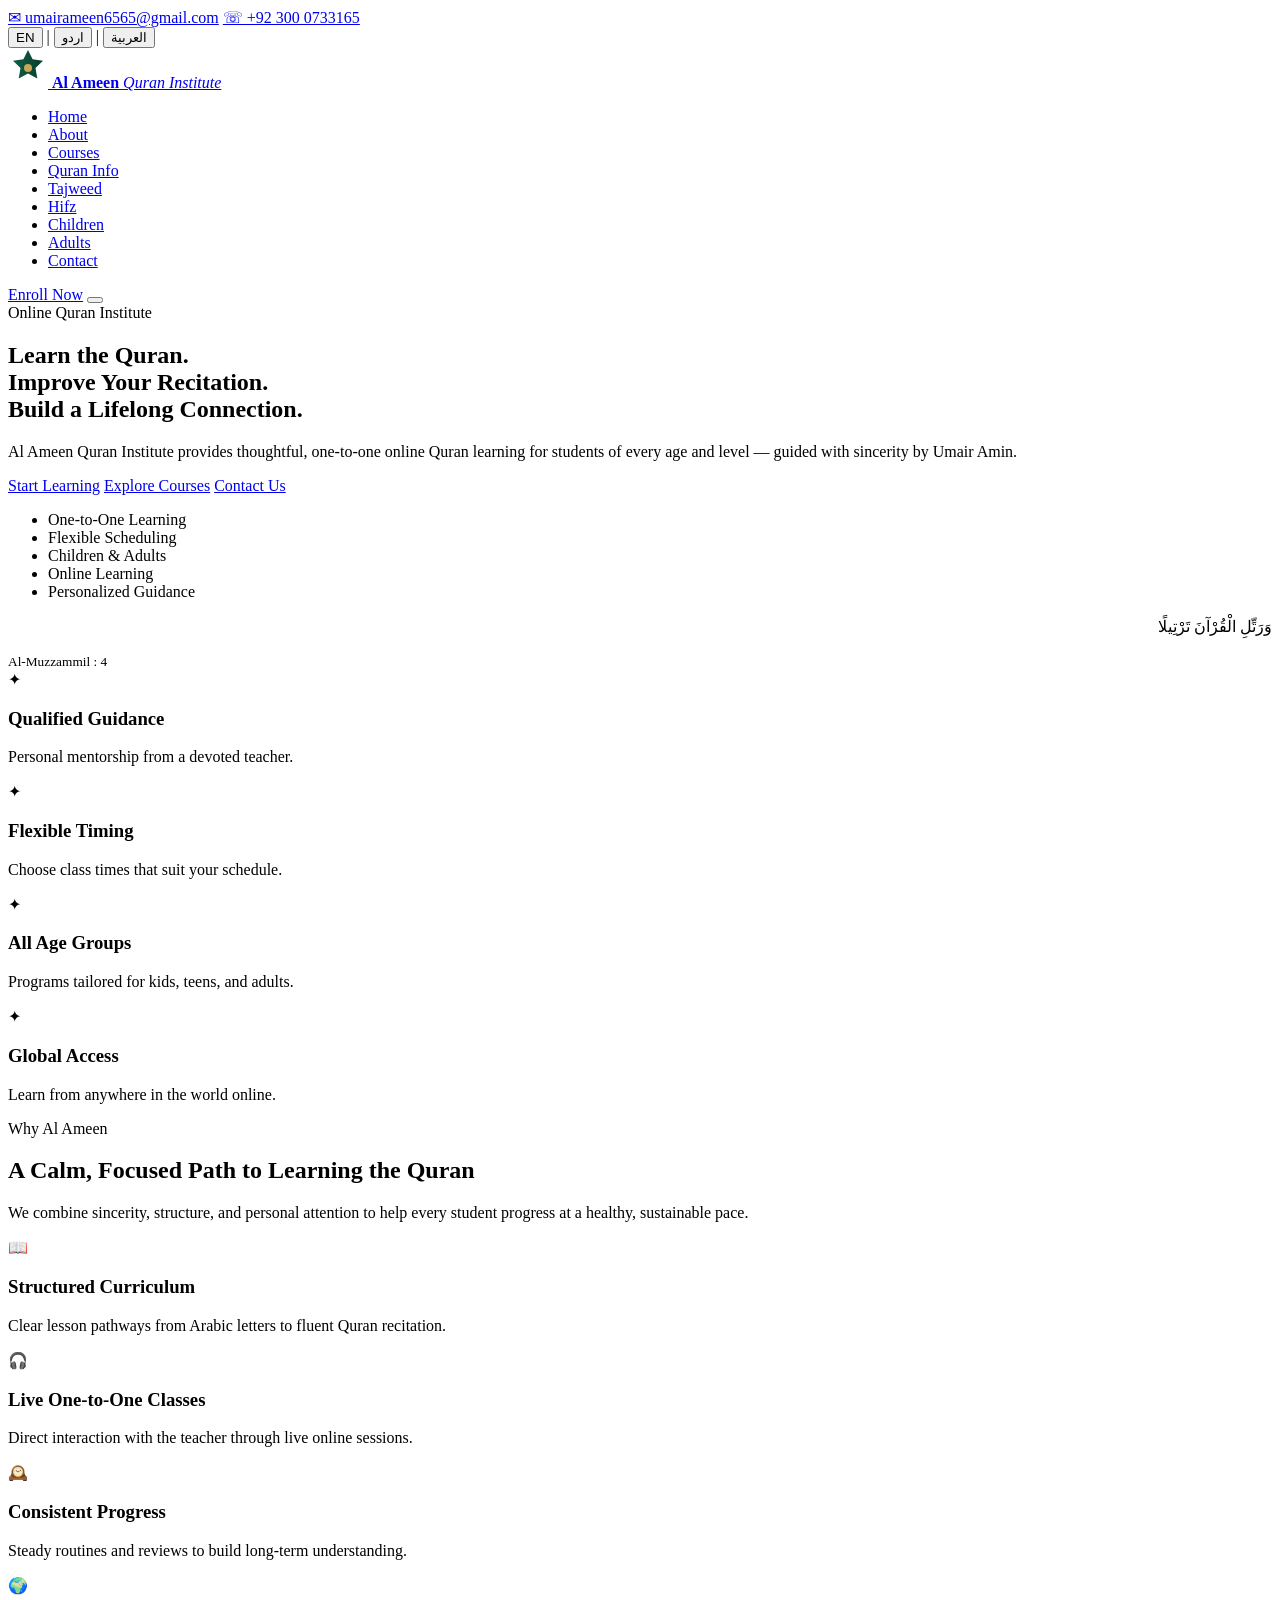
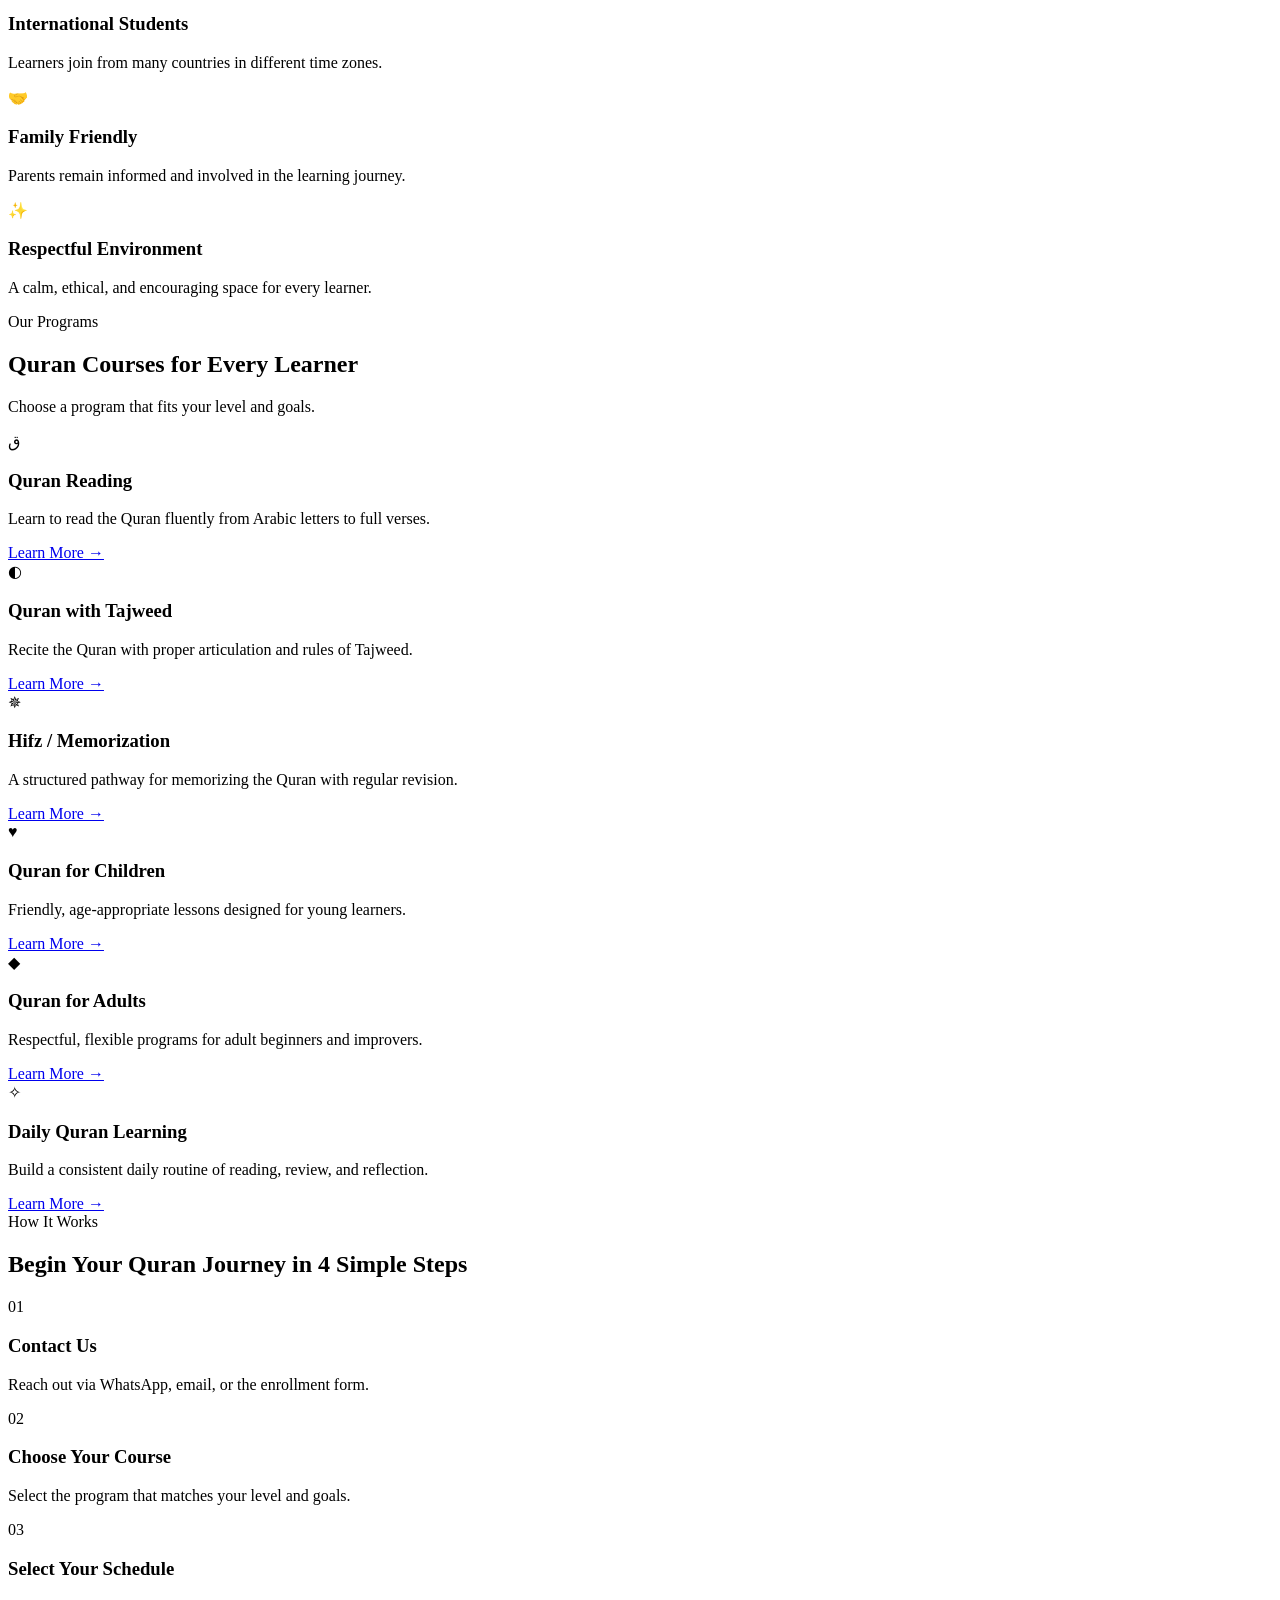
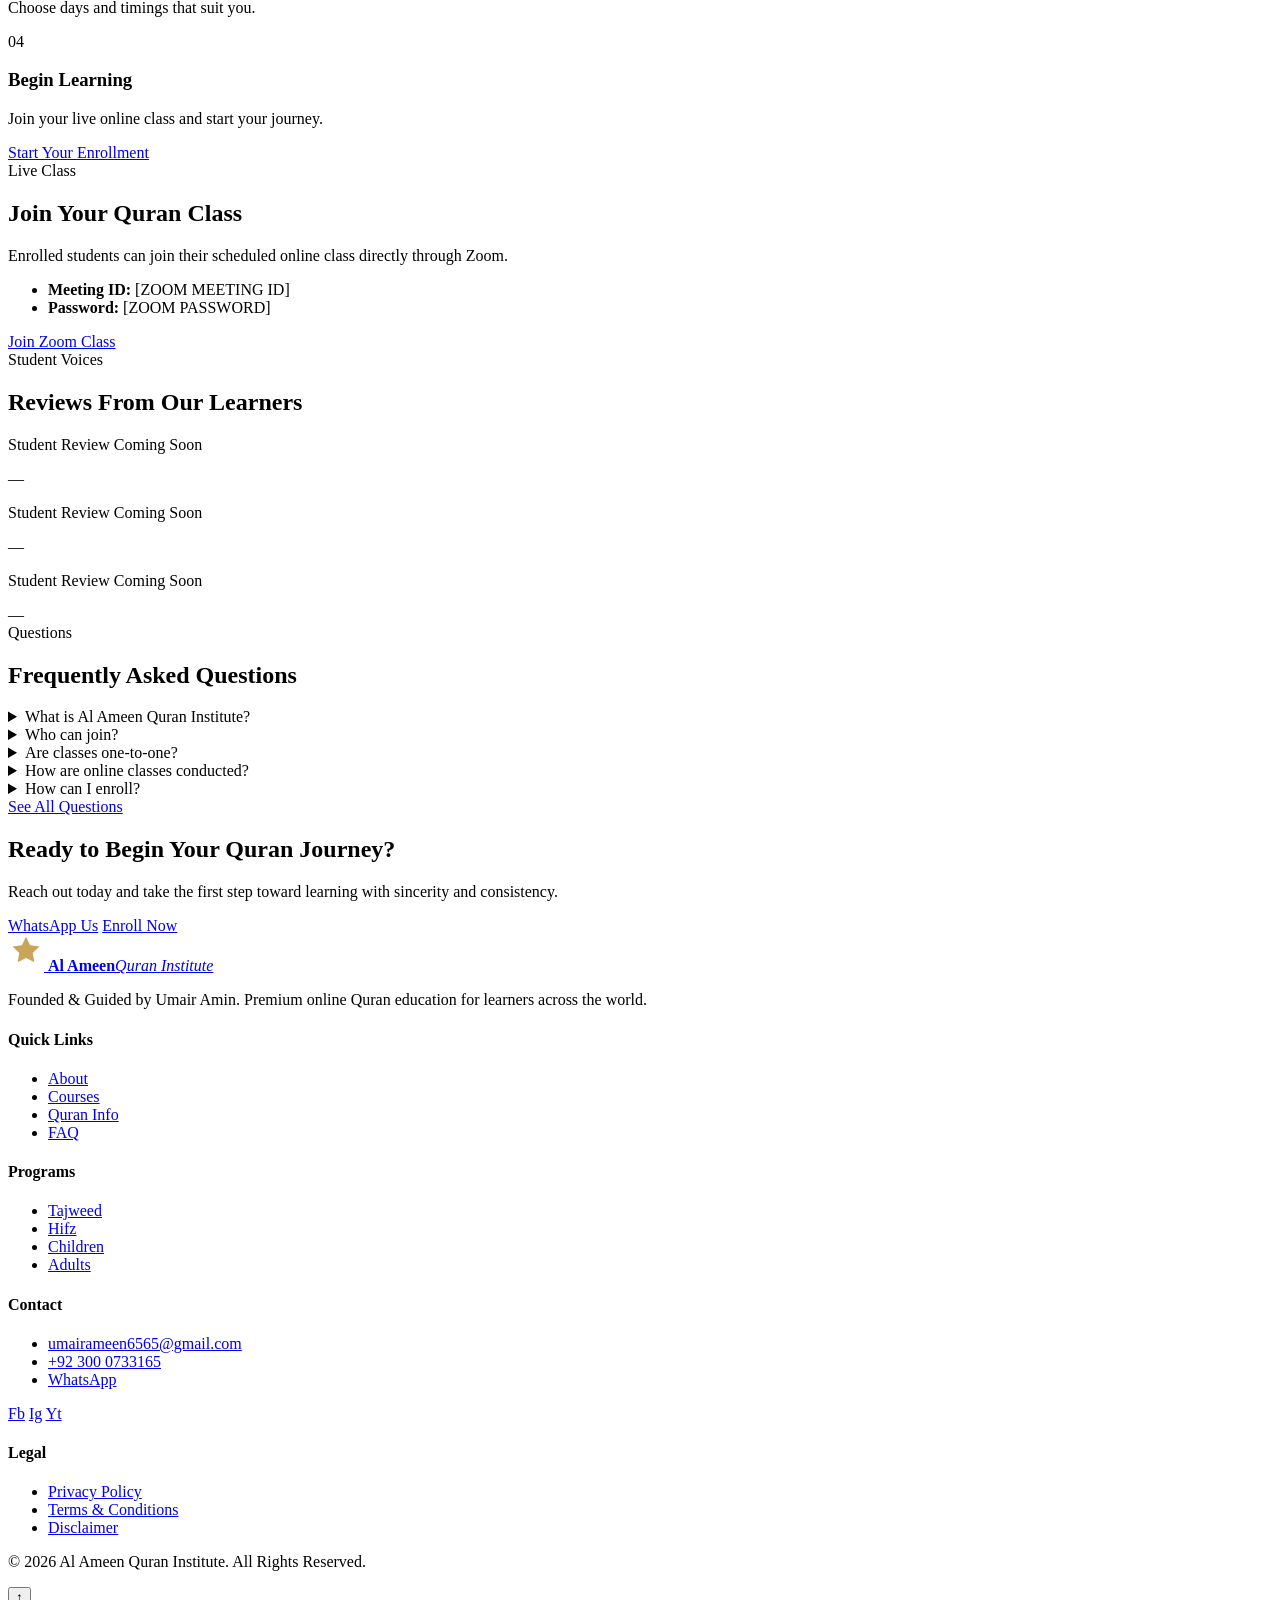
==== commit fb30222e: "Update index.html" ====
--- a/index.html
+++ b/index.html
@@ -1,674 +1,390 @@
 <!DOCTYPE html>
 <html lang="en" dir="ltr">
 <head>
-    <meta charset="UTF-8">
-    <meta name="viewport" content="width=device-width, initial-scale=1.0">
-    <meta name="description" content="Al Ameen Quran Institute - Learn the Quran online with personalized one-to-one classes. Professional Quran education for children and adults with Tajweed, Hifz, and recitation improvement.">
-    <meta name="keywords" content="online quran classes, learn quran online, quran teacher, tajweed, hifz, quran for children, quran for adults, online quran institute">
-    <meta name="author" content="Al Ameen Quran Institute">
-    
-    <!-- Open Graph Meta Tags -->
-    <meta property="og:title" content="Al Ameen Quran Institute - Learn the Quran Online">
-    <meta property="og:description" content="Professional online Quran education with personalized guidance. Learn Quran reading, Tajweed, and Hifz with experienced instruction.">
-    <meta property="og:type" content="website">
-    <meta property="og:url" content="https://YOUR-DOMAIN-HERE/">
-    <meta property="og:image" content="https://YOUR-DOMAIN-HERE/assets/images/og-image.jpg">
-    
-    <!-- Twitter Card Meta Tags -->
-    <meta name="twitter:card" content="summary_large_image">
-    <meta name="twitter:title" content="Al Ameen Quran Institute - Learn the Quran Online">
-    <meta name="twitter:description" content="Professional online Quran education with personalized guidance. Learn Quran reading, Tajweed, and Hifz with experienced instruction.">
-    <meta name="twitter:image" content="https://YOUR-DOMAIN-HERE/assets/images/og-image.jpg">
-    
-    <!-- Canonical URL -->
-    <link rel="canonical" href="https://YOUR-DOMAIN-HERE/">
-    
-    <!-- Favicon -->
-    <link rel="icon" type="image/png" href="assets/icons/favicon.png">
-    
-    <!-- Fonts -->
-    <link rel="preconnect" href="https://fonts.googleapis.com">
-    <link rel="preconnect" href="https://fonts.gstatic.com" crossorigin>
-    <link href="https://fonts.googleapis.com/css2?family=Inter:wght@300;400;500;600;700&family=Noto+Naskh+Arabic:wght@400;500;600;700&family=Noto+Sans+Arabic:wght@300;400;500;600;700&display=swap" rel="stylesheet">
-    
-    <!-- Stylesheet -->
-    <link rel="stylesheet" href="css/style.css">
-    
-    <title>Al Ameen Quran Institute - Learn the Quran Online | Tajweed, Hifz & Recitation</title>
+<meta charset="UTF-8" />
+<meta name="viewport" content="width=device-width, initial-scale=1.0" />
+<title>Al Ameen Quran Institute | Learn Quran Online with Personal Guidance</title>
+<meta name="description" content="Al Ameen Quran Institute offers premium online Quran learning for children, adults, and beginners. One-to-one classes in Quran reading, Tajweed, and Hifz — guided by Umair Amin." />
+<meta name="keywords" content="Online Quran Classes, Learn Quran Online, Quran with Tajweed, Hifz Online, Quran for Kids, Quran for Adults, Online Quran Teacher" />
+<meta name="author" content="Al Ameen Quran Institute" />
+<link rel="canonical" href="https://YOUR-DOMAIN-HERE/" />
+
+<!-- Open Graph -->
+<meta property="og:type" content="website" />
+<meta property="og:site_name" content="Al Ameen Quran Institute" />
+<meta property="og:title" content="Al Ameen Quran Institute | Learn Quran Online" />
+<meta property="og:description" content="Premium online Quran learning for all ages. One-to-one classes in Quran, Tajweed, and Hifz." />
+<meta property="og:url" content="https://YOUR-DOMAIN-HERE/" />
+<meta property="og:image" content="assets/images/og-cover.jpg" />
+
+<!-- Twitter -->
+<meta name="twitter:card" content="summary_large_image" />
+<meta name="twitter:title" content="Al Ameen Quran Institute | Learn Quran Online" />
+<meta name="twitter:description" content="Premium online Quran learning for all ages, guided by Umair Amin." />
+<meta name="twitter:image" content="assets/images/og-cover.jpg" />
+
+<!-- Fonts -->
+<link rel="preconnect" href="https://fonts.googleapis.com" />
+<link rel="preconnect" href="https://fonts.gstatic.com" crossorigin />
+<link href="https://fonts.googleapis.com/css2?family=Manrope:wght@400;500;600;700;800&family=Noto+Naskh+Arabic:wght@400;500;600;700&family=Noto+Nastaliq+Urdu:wght@400;500;600;700&display=swap" rel="stylesheet" />
+
+<link rel="stylesheet" href="css/style.css" />
+<link rel="icon" type="image/svg+xml" href="assets/icons/favicon.svg" />
+
+<!-- JSON-LD -->
+<script type="application/ld+json">
+{
+  "@context": "https://schema.org",
+  "@type": "EducationalOrganization",
+  "name": "Al Ameen Quran Institute",
+  "url": "https://YOUR-DOMAIN-HERE/",
+  "email": "umairameen6565@gmail.com",
+  "telephone": "+92-300-0733165",
+  "founder": {
+    "@type": "Person",
+    "name": "Umair Amin"
+  },
+  "sameAs": []
+}
+</script>
 </head>
 <body>
 
-    <!-- Navigation -->
-    <nav class="navbar" id="navbar">
-        <div class="container nav-container">
-            <div class="nav-brand">
-                <a href="index.html" class="logo">
-                    <span class="logo-text" data-translate="brandName">AL AMEEN QURAN INSTITUTE</span>
-                </a>
-            </div>
-            
-            <div class="nav-menu" id="navMenu">
-                <ul class="nav-list">
-                    <li class="nav-item"><a href="index.html" class="nav-link active" data-translate="navHome">Home</a></li>
-                    <li class="nav-item"><a href="about.html" class="nav-link" data-translate="navAbout">About</a></li>
-                    <li class="nav-item"><a href="courses.html" class="nav-link" data-translate="navCourses">Courses</a></li>
-                    <li class="nav-item"><a href="quran-information.html" class="nav-link" data-translate="navQuranInfo">Quran Info</a></li>
-                    <li class="nav-item"><a href="tajweed.html" class="nav-link" data-translate="navTajweed">Tajweed</a></li>
-                    <li class="nav-item"><a href="hifz.html" class="nav-link" data-translate="navHifz">Hifz</a></li>
-                    <li class="nav-item"><a href="children-quran.html" class="nav-link" data-translate="navChildren">Children</a></li>
-                    <li class="nav-item"><a href="adults-quran.html" class="nav-link" data-translate="navAdults">Adults</a></li>
-                    <li class="nav-item"><a href="contact.html" class="nav-link" data-translate="navContact">Contact</a></li>
-                </ul>
-                
-                <div class="nav-actions">
-                    <div class="language-switcher">
-                        <button class="lang-btn active" data-lang="en">EN</button>
-                        <button class="lang-btn" data-lang="ur">اردو</button>
-                        <button class="lang-btn" data-lang="ar">العربية</button>
-                    </div>
-                    <a href="contact.html" class="btn btn-primary" data-translate="enrollNow">Enroll Now</a>
-                </div>
-            </div>
-            
-            <button class="nav-toggle" id="navToggle" aria-label="Toggle navigation">
-                <span class="hamburger"></span>
-            </button>
+<!-- Top Bar -->
+<div class="topbar">
+  <div class="container topbar__inner">
+    <div class="topbar__contact">
+      <a href="mailto:umairameen6565@gmail.com" aria-label="Email us">✉ umairameen6565@gmail.com</a>
+      <a href="tel:+923000733165" aria-label="Call us">☏ +92 300 0733165</a>
+    </div>
+    <div class="lang-switcher" role="group" aria-label="Language switcher">
+      <button class="lang-btn active" data-lang="en">EN</button>
+      <span aria-hidden="true">|</span>
+      <button class="lang-btn" data-lang="ur">اردو</button>
+      <span aria-hidden="true">|</span>
+      <button class="lang-btn" data-lang="ar">العربية</button>
+    </div>
+  </div>
+</div>
+
+<!-- Header -->
+<header class="site-header" id="siteHeader">
+  <div class="container header__inner">
+    <a href="index.html" class="brand" aria-label="Al Ameen Quran Institute Home">
+      <span class="brand__mark" aria-hidden="true">
+        <svg viewBox="0 0 40 40" width="40" height="40"><defs><linearGradient id="g1" x1="0" x2="1"><stop offset="0" stop-color="#0f5e46"/><stop offset="1" stop-color="#0a3d2e"/></linearGradient></defs><path fill="url(#g1)" d="M20 2l4.6 9.3 10.4 1.5-7.5 7.3 1.8 10.3L20 25.6l-9.3 4.8 1.8-10.3L5 12.8l10.4-1.5z"/><circle cx="20" cy="20" r="4" fill="#c9a55a"/></svg>
+      </span>
+      <span class="brand__text">
+        <strong>Al Ameen</strong>
+        <em>Quran Institute</em>
+      </span>
+    </a>
+
+    <nav class="nav" id="mainNav" aria-label="Primary navigation">
+      <ul>
+        <li><a href="index.html" class="active" data-i18n="nav.home">Home</a></li>
+        <li><a href="about.html" data-i18n="nav.about">About</a></li>
+        <li><a href="courses.html" data-i18n="nav.courses">Courses</a></li>
+        <li><a href="quran-information.html" data-i18n="nav.quran">Quran Info</a></li>
+        <li><a href="tajweed.html" data-i18n="nav.tajweed">Tajweed</a></li>
+        <li><a href="hifz.html" data-i18n="nav.hifz">Hifz</a></li>
+        <li><a href="children-quran.html" data-i18n="nav.children">Children</a></li>
+        <li><a href="adults-quran.html" data-i18n="nav.adults">Adults</a></li>
+        <li><a href="contact.html" data-i18n="nav.contact">Contact</a></li>
+      </ul>
+    </nav>
+
+    <div class="header__actions">
+      <a href="contact.html" class="btn btn--primary btn--sm" data-i18n="nav.enroll">Enroll Now</a>
+      <button class="hamburger" id="hamburger" aria-label="Open menu" aria-expanded="false" aria-controls="mainNav">
+        <span></span><span></span><span></span>
+      </button>
+    </div>
+  </div>
+</header>
+
+<!-- Hero -->
+<section class="hero">
+  <div class="hero__bg" aria-hidden="true">
+    <div class="hero__ornament"></div>
+  </div>
+  <div class="container hero__inner">
+    <div class="hero__content">
+      <span class="eyebrow" data-i18n="hero.eyebrow">Online Quran Institute</span>
+      <h1 class="hero__title">
+        <span data-i18n="hero.title1">Learn the Quran.</span><br/>
+        <span data-i18n="hero.title2">Improve Your Recitation.</span><br/>
+        <span class="text-accent" data-i18n="hero.title3">Build a Lifelong Connection.</span>
+      </h1>
+      <p class="hero__lead" data-i18n="hero.lead">
+        Al Ameen Quran Institute provides thoughtful, one-to-one online Quran learning for students of every age and level — guided with sincerity by Umair Amin.
+      </p>
+      <div class="hero__ctas">
+        <a href="contact.html" class="btn btn--primary" data-i18n="hero.cta1">Start Learning</a>
+        <a href="courses.html" class="btn btn--outline" data-i18n="hero.cta2">Explore Courses</a>
+        <a href="contact.html" class="btn btn--ghost" data-i18n="hero.cta3">Contact Us</a>
+      </div>
+
+      <ul class="hero__trust">
+        <li data-i18n="trust.item1">One-to-One Learning</li>
+        <li data-i18n="trust.item2">Flexible Scheduling</li>
+        <li data-i18n="trust.item3">Children &amp; Adults</li>
+        <li data-i18n="trust.item4">Online Learning</li>
+        <li data-i18n="trust.item5">Personalized Guidance</li>
+      </ul>
+    </div>
+
+    <div class="hero__visual" aria-hidden="true">
+      <div class="hero__card">
+        <div class="hero__arabic">
+          <p lang="ar" dir="rtl">وَرَتِّلِ الْقُرْآنَ تَرْتِيلًا</p>
+          <small>Al-Muzzammil : 4</small>
         </div>
-    </nav>
-
-    <!-- Hero Section -->
-    <section class="hero">
-        <div class="hero-background">
-            <div class="hero-pattern"></div>
-        </div>
-        <div class="container">
-            <div class="hero-content">
-                <h1 class="hero-title" data-translate="heroTitle">
-                    Learn the Quran.<br>
-                    Improve Your Recitation.<br>
-                    Build a Lifelong Connection.
-                </h1>
-                <p class="hero-subtitle" data-translate="heroSubtitle">
-                    Al Ameen Quran Institute provides personalized online Quran education for students of all ages and learning levels. Join us to strengthen your connection with the Holy Quran through professional guidance and flexible one-to-one learning.
-                </p>
-                <div class="hero-cta">
-                    <a href="contact.html" class="btn btn-primary btn-large" data-translate="ctaStartLearning">Start Learning</a>
-                    <a href="courses.html" class="btn btn-secondary btn-large" data-translate="ctaExploreCourses">Explore Courses</a>
-                </div>
-            </div>
-        </div>
-        
-        <!-- Trust Strip -->
-        <div class="trust-strip">
-            <div class="container">
-                <div class="trust-items">
-                    <div class="trust-item">
-                        <svg class="trust-icon" width="24" height="24" viewBox="0 0 24 24" fill="none" stroke="currentColor" stroke-width="2">
-                            <path d="M17 21v-2a4 4 0 0 0-4-4H5a4 4 0 0 0-4 4v2"></path>
-                            <circle cx="9" cy="7" r="4"></circle>
-                            <path d="M23 21v-2a4 4 0 0 0-3-3.87"></path>
-                            <path d="M16 3.13a4 4 0 0 1 0 7.75"></path>
-                        </svg>
-                        <span data-translate="trustOneToOne">One-to-One Learning</span>
-                    </div>
-                    <div class="trust-item">
-                        <svg class="trust-icon" width="24" height="24" viewBox="0 0 24 24" fill="none" stroke="currentColor" stroke-width="2">
-                            <rect x="3" y="4" width="18" height="18" rx="2" ry="2"></rect>
-                            <line x1="16" y1="2" x2="16" y2="6"></line>
-                            <line x1="8" y1="2" x2="8" y2="6"></line>
-                            <line x1="3" y1="10" x2="21" y2="10"></line>
-                        </svg>
-                        <span data-translate="trustFlexible">Flexible Scheduling</span>
-                    </div>
-                    <div class="trust-item">
-                        <svg class="trust-icon" width="24" height="24" viewBox="0 0 24 24" fill="none" stroke="currentColor" stroke-width="2">
-                            <path d="M20 21v-2a4 4 0 0 0-4-4H8a4 4 0 0 0-4 4v2"></path>
-                            <circle cx="12" cy="7" r="4"></circle>
-                        </svg>
-                        <span data-translate="trustAllAges">Children & Adults</span>
-                    </div>
-                    <div class="trust-item">
-                        <svg class="trust-icon" width="24" height="24" viewBox="0 0 24 24" fill="none" stroke="currentColor" stroke-width="2">
-                            <circle cx="12" cy="12" r="10"></circle>
-                            <path d="M12 2a15.3 15.3 0 0 1 4 10 15.3 15.3 0 0 1-4 10 15.3 15.3 0 0 1-4-10 15.3 15.3 0 0 1 4-10z"></path>
-                        </svg>
-                        <span data-translate="trustOnline">Online Learning</span>
-                    </div>
-                    <div class="trust-item">
-                        <svg class="trust-icon" width="24" height="24" viewBox="0 0 24 24" fill="none" stroke="currentColor" stroke-width="2">
-                            <path d="M12 2L2 7l10 5 10-5-10-5z"></path>
-                            <path d="M2 17l10 5 10-5M2 12l10 5 10-5"></path>
-                        </svg>
-                        <span data-translate="trustPersonalized">Personalized Guidance</span>
-                    </div>
-                </div>
-            </div>
-        </div>
-    </section>
-
-    <!-- Why Choose Section -->
-    <section class="why-choose section-padding">
-        <div class="container">
-            <div class="section-header text-center">
-                <h2 class="section-title" data-translate="whyChooseTitle">Why Choose Al Ameen Quran Institute</h2>
-                <p class="section-description" data-translate="whyChooseDescription">
-                    We provide a comprehensive and respectful approach to Quran learning, ensuring every student receives the attention and guidance they need to succeed.
-                </p>
-            </div>
-            
-            <div class="features-grid">
-                <div class="feature-card">
-                    <div class="feature-icon">
-                        <svg width="40" height="40" viewBox="0 0 24 24" fill="none" stroke="currentColor" stroke-width="2">
-                            <path d="M4 19.5A2.5 2.5 0 0 1 6.5 17H20"></path>
-                            <path d="M6.5 2H20v20H6.5A2.5 2.5 0 0 1 4 19.5v-15A2.5 2.5 0 0 1 6.5 2z"></path>
-                        </svg>
-                    </div>
-                    <h3 class="feature-title" data-translate="featureQualityTitle">Quality Quran Education</h3>
-                    <p class="feature-description" data-translate="featureQualityDescription">
-                        Learn correct Quran recitation with proper Tajweed rules and pronunciation under expert guidance.
-                    </p>
-                </div>
-                
-                <div class="feature-card">
-                    <div class="feature-icon">
-                        <svg width="40" height="40" viewBox="0 0 24 24" fill="none" stroke="currentColor" stroke-width="2">
-                            <path d="M17 21v-2a4 4 0 0 0-4-4H5a4 4 0 0 0-4 4v2"></path>
-                            <circle cx="9" cy="7" r="4"></circle>
-                            <path d="M23 21v-2a4 4 0 0 0-3-3.87"></path>
-                            <path d="M16 3.13a4 4 0 0 1 0 7.75"></path>
-                        </svg>
-                    </div>
-                    <h3 class="feature-title" data-translate="featurePersonalTitle">Personalized Attention</h3>
-                    <p class="feature-description" data-translate="featurePersonalDescription">
-                        One-to-one learning sessions tailored to your individual pace, level, and learning goals.
-                    </p>
-                </div>
-                
-                <div class="feature-card">
-                    <div class="feature-icon">
-                        <svg width="40" height="40" viewBox="0 0 24 24" fill="none" stroke="currentColor" stroke-width="2">
-                            <rect x="3" y="4" width="18" height="18" rx="2" ry="2"></rect>
-                            <line x1="16" y1="2" x2="16" y2="6"></line>
-                            <line x1="8" y1="2" x2="8" y2="6"></line>
-                            <line x1="3" y1="10" x2="21" y2="10"></line>
-                        </svg>
-                    </div>
-                    <h3 class="feature-title" data-translate="featureFlexibleTitle">Flexible Schedule</h3>
-                    <p class="feature-description" data-translate="featureFlexibleDescription">
-                        Choose class times that work with your daily routine and commitments.
-                    </p>
-                </div>
-                
-                <div class="feature-card">
-                    <div class="feature-icon">
-                        <svg width="40" height="40" viewBox="0 0 24 24" fill="none" stroke="currentColor" stroke-width="2">
-                            <circle cx="12" cy="12" r="10"></circle>
-                            <polyline points="12 6 12 12 16 14"></polyline>
-                        </svg>
-                    </div>
-                    <h3 class="feature-title" data-translate="featureConsistentTitle">Consistent Progress</h3>
-                    <p class="feature-description" data-translate="featureConsistentDescription">
-                        Build a sustainable daily Quran learning routine with regular practice and revision.
-                    </p>
-                </div>
-                
-                <div class="feature-card">
-                    <div class="feature-icon">
-                        <svg width="40" height="40" viewBox="0 0 24 24" fill="none" stroke="currentColor" stroke-width="2">
-                            <path d="M20 21v-2a4 4 0 0 0-4-4H8a4 4 0 0 0-4 4v2"></path>
-                            <circle cx="12" cy="7" r="4"></circle>
-                        </svg>
-                    </div>
-                    <h3 class="feature-title" data-translate="featureAllLevelsTitle">All Learning Levels</h3>
-                    <p class="feature-description" data-translate="featureAllLevelsDescription">
-                        From complete beginners to advanced students seeking to perfect their recitation.
-                    </p>
-                </div>
-                
-                <div class="feature-card">
-                    <div class="feature-icon">
-                        <svg width="40" height="40" viewBox="0 0 24 24" fill="none" stroke="currentColor" stroke-width="2">
-                            <path d="M21 15a2 2 0 0 1-2 2H7l-4 4V5a2 2 0 0 1 2-2h14a2 2 0 0 1 2 2z"></path>
-                        </svg>
-                    </div>
-                    <h3 class="feature-title" data-translate="featureSupportTitle">Supportive Learning</h3>
-                    <p class="feature-description" data-translate="featureSupportDescription">
-                        Patient and encouraging instruction to help build confidence in Quran recitation.
-                    </p>
-                </div>
-            </div>
-        </div>
-    </section>
-
-    <!-- Courses Overview Section -->
-    <section class="courses-overview section-padding bg-light">
-        <div class="container">
-            <div class="section-header text-center">
-                <h2 class="section-title" data-translate="coursesTitle">Quran Courses</h2>
-                <p class="section-description" data-translate="coursesDescription">
-                    Comprehensive Quran learning programs designed for different ages and learning objectives.
-                </p>
-            </div>
-            
-            <div class="courses-grid">
-                <div class="course-card">
-                    <div class="course-icon">
-                        <svg width="48" height="48" viewBox="0 0 24 24" fill="none" stroke="currentColor" stroke-width="2">
-                            <path d="M4 19.5A2.5 2.5 0 0 1 6.5 17H20"></path>
-                            <path d="M6.5 2H20v20H6.5A2.5 2.5 0 0 1 4 19.5v-15A2.5 2.5 0 0 1 6.5 2z"></path>
-                        </svg>
-                    </div>
-                    <h3 class="course-title" data-translate="courseReadingTitle">Quran Reading</h3>
-                    <p class="course-description" data-translate="courseReadingDescription">
-                        Learn to read the Quran with correct pronunciation and fluency, from Arabic letters to complete reading.
-                    </p>
-                    <a href="courses.html" class="course-link" data-translate="learnMore">Learn More →</a>
-                </div>
-                
-                <div class="course-card">
-                    <div class="course-icon">
-                        <svg width="48" height="48" viewBox="0 0 24 24" fill="none" stroke="currentColor" stroke-width="2">
-                            <circle cx="12" cy="12" r="10"></circle>
-                            <path d="M12 6v6l4 2"></path>
-                        </svg>
-                    </div>
-                    <h3 class="course-title" data-translate="courseTajweedTitle">Quran with Tajweed</h3>
-                    <p class="course-description" data-translate="courseTajweedDescription">
-                        Master the rules of Tajweed to recite the Quran beautifully and correctly as it was revealed.
-                    </p>
-                    <a href="tajweed.html" class="course-link" data-translate="learnMore">Learn More →</a>
-                </div>
-                
-                <div class="course-card">
-                    <div class="course-icon">
-                        <svg width="48" height="48" viewBox="0 0 24 24" fill="none" stroke="currentColor" stroke-width="2">
-                            <path d="M22 11.08V12a10 10 0 1 1-5.93-9.14"></path>
-                            <polyline points="22 4 12 14.01 9 11.01"></polyline>
-                        </svg>
-                    </div>
-                    <h3 class="course-title" data-translate="courseHifzTitle">Hifz / Memorization</h3>
-                    <p class="course-description" data-translate="courseHifzDescription">
-                        Memorize the Holy Quran with proven methods, consistent practice, and regular revision.
-                    </p>
-                    <a href="hifz.html" class="course-link" data-translate="learnMore">Learn More →</a>
-                </div>
-                
-                <div class="course-card">
-                    <div class="course-icon">
-                        <svg width="48" height="48" viewBox="0 0 24 24" fill="none" stroke="currentColor" stroke-width="2">
-                            <path d="M17 21v-2a4 4 0 0 0-4-4H5a4 4 0 0 0-4 4v2"></path>
-                            <circle cx="9" cy="7" r="4"></circle>
-                            <path d="M23 21v-2a4 4 0 0 0-3-3.87"></path>
-                            <path d="M16 3.13a4 4 0 0 1 0 7.75"></path>
-                        </svg>
-                    </div>
-                    <h3 class="course-title" data-translate="courseChildrenTitle">Quran for Children</h3>
-                    <p class="course-description" data-translate="courseChildrenDescription">
-                        Engaging and age-appropriate Quran learning for children, building strong foundations from an early age.
-                    </p>
-                    <a href="children-quran.html" class="course-link" data-translate="learnMore">Learn More →</a>
-                </div>
-                
-                <div class="course-card">
-                    <div class="course-icon">
-                        <svg width="48" height="48" viewBox="0 0 24 24" fill="none" stroke="currentColor" stroke-width="2">
-                            <path d="M20 21v-2a4 4 0 0 0-4-4H8a4 4 0 0 0-4 4v2"></path>
-                            <circle cx="12" cy="7" r="4"></circle>
-                        </svg>
-                    </div>
-                    <h3 class="course-title" data-translate="courseAdultsTitle">Quran for Adults</h3>
-                    <p class="course-description" data-translate="courseAdultsDescription">
-                        Begin or improve your Quran reading at any age with patient guidance suited to adult learners.
-                    </p>
-                    <a href="adults-quran.html" class="course-link" data-translate="learnMore">Learn More →</a>
-                </div>
-                
-                <div class="course-card">
-                    <div class="course-icon">
-                        <svg width="48" height="48" viewBox="0 0 24 24" fill="none" stroke="currentColor" stroke-width="2">
-                            <path d="M12 2L2 7l10 5 10-5-10-5z"></path>
-                            <path d="M2 17l10 5 10-5M2 12l10 5 10-5"></path>
-                        </svg>
-                    </div>
-                    <h3 class="course-title" data-translate="courseIslamicTitle">Islamic Studies</h3>
-                    <p class="course-description" data-translate="courseIslamicDescription">
-                        Deepen your understanding of Islamic knowledge alongside Quran learning.
-                    </p>
-                    <a href="courses.html" class="course-link" data-translate="learnMore">Learn More →</a>
-                </div>
-            </div>
-            
-            <div class="section-cta">
-                <a href="courses.html" class="btn btn-primary btn-large" data-translate="viewAllCourses">View All Courses</a>
-            </div>
-        </div>
-    </section>
-
-    <!-- How It Works Section -->
-    <section class="how-it-works section-padding">
-        <div class="container">
-            <div class="section-header text-center">
-                <h2 class="section-title" data-translate="howItWorksTitle">How Online Learning Works</h2>
-                <p class="section-description" data-translate="howItWorksDescription">
-                    Start your Quran learning journey in four simple steps.
-                </p>
-            </div>
-            
-            <div class="steps-container">
-                <div class="step">
-                    <div class="step-number">01</div>
-                    <div class="step-content">
-                        <h3 class="step-title" data-translate="step1Title">Contact Us</h3>
-                        <p class="step-description" data-translate="step1Description">
-                            Reach out via email, phone, or WhatsApp to express your interest in learning the Quran.
-                        </p>
-                    </div>
-                </div>
-                
-                <div class="step">
-                    <div class="step-number">02</div>
-                    <div class="step-content">
-                        <h3 class="step-title" data-translate="step2Title">Choose Your Course</h3>
-                        <p class="step-description" data-translate="step2Description">
-                            Select the Quran course that matches your learning level and objectives.
-                        </p>
-                    </div>
-                </div>
-                
-                <div class="step">
-                    <div class="step-number">03</div>
-                    <div class="step-content">
-                        <h3 class="step-title" data-translate="step3Title">Select Your Schedule</h3>
-                        <p class="step-description" data-translate="step3Description">
-                            Choose class days and times that work best with your routine.
-                        </p>
-                    </div>
-                </div>
-                
-                <div class="step">
-                    <div class="step-number">04</div>
-                    <div class="step-content">
-                        <h3 class="step-title" data-translate="step4Title">Begin Your Journey</h3>
-                        <p class="step-description" data-translate="step4Description">
-                            Start your personalized Quran learning with dedicated one-to-one instruction.
-                        </p>
-                    </div>
-                </div>
-            </div>
-            
-            <div class="section-cta">
-                <a href="contact.html" class="btn btn-primary btn-large" data-translate="startEnrollment">Start Your Enrollment</a>
-            </div>
-        </div>
-    </section>
-
-    <!-- Quran Information Section -->
-    <section class="quran-info section-padding bg-light">
-        <div class="container">
-            <div class="section-header text-center">
-                <h2 class="section-title" data-translate="quranInfoTitle">Learn About the Quran</h2>
-                <p class="section-description" data-translate="quranInfoDescription">
-                    Understand the importance and benefits of Quran learning for all Muslims.
-                </p>
-            </div>
-            
-            <div class="info-grid">
-                <div class="info-card">
-                    <h3 class="info-title" data-translate="infoWhatTitle">What Is the Quran?</h3>
-                    <p class="info-text" data-translate="infoWhatText">
-                        The Holy Quran is the final revealed word of Allah, sent to guide humanity through the Prophet Muhammad (peace be upon him).
-                    </p>
-                </div>
-                
-                <div class="info-card">
-                    <h3 class="info-title" data-translate="infoWhyTitle">Why Learn the Quran?</h3>
-                    <p class="info-text" data-translate="infoWhyText">
-                        Learning the Quran brings spiritual guidance, inner peace, and brings us closer to Allah through understanding His message.
-                    </p>
-                </div>
-                
-                <div class="info-card">
-                    <h3 class="info-title" data-translate="infoRecitationTitle">Importance of Recitation</h3>
-                    <p class="info-text" data-translate="infoRecitationText">
-                        Reciting the Quran with correct pronunciation honors the sacred text and helps preserve its proper transmission.
-                    </p>
-                </div>
-                
-                <div class="info-card">
-                    <h3 class="info-title" data-translate="infoConsistencyTitle">Building Consistency</h3>
-                    <p class="info-text" data-translate="infoConsistencyText">
-                        Regular daily Quran practice strengthens memorization, improves fluency, and builds a lasting connection.
-                    </p>
-                </div>
-            </div>
-            
-            <div class="section-cta">
-                <a href="quran-information.html" class="btn btn-secondary btn-large" data-translate="learnMoreQuran">Learn More About the Quran</a>
-            </div>
-        </div>
-    </section>
-
-    <!-- FAQ Section -->
-    <section class="faq section-padding">
-        <div class="container">
-            <div class="section-header text-center">
-                <h2 class="section-title" data-translate="faqTitle">Frequently Asked Questions</h2>
-                <p class="section-description" data-translate="faqDescription">
-                    Common questions about our online Quran learning programs.
-                </p>
-            </div>
-            
-            <div class="faq-container">
-                <div class="faq-item">
-                    <button class="faq-question">
-                        <span data-translate="faq1Q">What is Al Ameen Quran Institute?</span>
-                        <svg class="faq-icon" width="24" height="24" viewBox="0 0 24 24" fill="none" stroke="currentColor" stroke-width="2">
-                            <polyline points="6 9 12 15 18 9"></polyline>
-                        </svg>
-                    </button>
-                    <div class="faq-answer">
-                        <p data-translate="faq1A">
-                            Al Ameen Quran Institute is an online Quran education platform providing personalized one-to-one Quran learning for students of all ages and levels.
-                        </p>
-                    </div>
-                </div>
-                
-                <div class="faq-item">
-                    <button class="faq-question">
-                        <span data-translate="faq2Q">Who can join the classes?</span>
-                        <svg class="faq-icon" width="24" height="24" viewBox="0 0 24 24" fill="none" stroke="currentColor" stroke-width="2">
-                            <polyline points="6 9 12 15 18 9"></polyline>
-                        </svg>
-                    </button>
-                    <div class="faq-answer">
-                        <p data-translate="faq2A">
-                            Our classes are open to everyone - children, teenagers, and adults. We welcome complete beginners as well as students who want to improve their existing Quran recitation.
-                        </p>
-                    </div>
-                </div>
-                
-                <div class="faq-item">
-                    <button class="faq-question">
-                        <span data-translate="faq3Q">Are classes one-to-one or group-based?</span>
-                        <svg class="faq-icon" width="24" height="24" viewBox="0 0 24 24" fill="none" stroke="currentColor" stroke-width="2">
-                            <polyline points="6 9 12 15 18 9"></polyline>
-                        </svg>
-                    </button>
-                    <div class="faq-answer">
-                        <p data-translate="faq3A">
-                            We provide personalized one-to-one learning sessions to ensure each student receives individual attention and progresses at their own pace.
-                        </p>
-                    </div>
-                </div>
-                
-                <div class="faq-item">
-                    <button class="faq-question">
-                        <span data-translate="faq4Q">Can I choose my class schedule?</span>
-                        <svg class="faq-icon" width="24" height="24" viewBox="0 0 24 24" fill="none" stroke="currentColor" stroke-width="2">
-                            <polyline points="6 9 12 15 18 9"></polyline>
-                        </svg>
-                    </button>
-                    <div class="faq-answer">
-                        <p data-translate="faq4A">
-                            Yes, we offer flexible scheduling. You can choose class days and times that work with your daily routine.
-                        </p>
-                    </div>
-                </div>
-                
-                <div class="faq-item">
-                    <button class="faq-question">
-                        <span data-translate="faq5Q">How are online classes conducted?</span>
-                        <svg class="faq-icon" width="24" height="24" viewBox="0 0 24 24" fill="none" stroke="currentColor" stroke-width="2">
-                            <polyline points="6 9 12 15 18 9"></polyline>
-                        </svg>
-                    </button>
-                    <div class="faq-answer">
-                        <p data-translate="faq5A">
-                            Classes are conducted via Zoom video conferencing, allowing for real-time interaction and effective Quran instruction.
-                        </p>
-                    </div>
-                </div>
-                
-                <div class="faq-item">
-                    <button class="faq-question">
-                        <span data-translate="faq6Q">How do I enroll?</span>
-                        <svg class="faq-icon" width="24" height="24" viewBox="0 0 24 24" fill="none" stroke="currentColor" stroke-width="2">
-                            <polyline points="6 9 12 15 18 9"></polyline>
-                        </svg>
-                    </button>
-                    <div class="faq-answer">
-                        <p data-translate="faq6A">
-                            You can enroll by contacting us via email, phone, WhatsApp, or by filling out the enrollment form on our Contact page.
-                        </p>
-                    </div>
-                </div>
-            </div>
-        </div>
-    </section>
-
-    <!-- CTA Section -->
-    <section class="cta-section section-padding bg-primary">
-        <div class="container">
-            <div class="cta-content text-center">
-                <h2 class="cta-title" data-translate="ctaSectionTitle">Ready to Begin Your Quran Journey?</h2>
-                <p class="cta-description" data-translate="ctaSectionDescription">
-                    Join Al Ameen Quran Institute today and start learning the Quran with personalized guidance and flexible online classes.
-                </p>
-                <div class="cta-buttons">
-                    <a href="contact.html" class="btn btn-white btn-large" data-translate="enrollToday">Enroll Today</a>
-                    <a href="about.html" class="btn btn-secondary-outline btn-large" data-translate="learnAboutUs">Learn About Us</a>
-                </div>
-            </div>
-        </div>
-    </section>
-
-    <!-- Footer -->
-    <footer class="footer">
-        <div class="container">
-            <div class="footer-main">
-                <div class="footer-column">
-                    <div class="footer-brand">
-                        <h3 class="footer-logo" data-translate="brandName">AL AMEEN QURAN INSTITUTE</h3>
-                        <p class="footer-tagline" data-translate="footerTagline">Founded & Guided by Umair Amin</p>
-                        <p class="footer-description" data-translate="footerDescription">
-                            Providing quality online Quran education with personalized one-to-one instruction for students worldwide.
-                        </p>
-                    </div>
-                </div>
-                
-                <div class="footer-column">
-                    <h4 class="footer-title" data-translate="footerQuickLinks">Quick Links</h4>
-                    <ul class="footer-links">
-                        <li><a href="index.html" data-translate="navHome">Home</a></li>
-                        <li><a href="about.html" data-translate="navAbout">About</a></li>
-                        <li><a href="courses.html" data-translate="navCourses">Courses</a></li>
-                        <li><a href="quran-information.html" data-translate="navQuranInfo">Quran Info</a></li>
-                        <li><a href="faq.html" data-translate="navFAQ">FAQ</a></li>
-                    </ul>
-                </div>
-                
-                <div class="footer-column">
-                    <h4 class="footer-title" data-translate="footerCourses">Courses</h4>
-                    <ul class="footer-links">
-                        <li><a href="tajweed.html" data-translate="navTajweed">Tajweed</a></li>
-                        <li><a href="hifz.html" data-translate="navHifz">Hifz</a></li>
-                        <li><a href="children-quran.html" data-translate="navChildren">Children</a></li>
-                        <li><a href="adults-quran.html" data-translate="navAdults">Adults</a></li>
-                        <li><a href="courses.html" data-translate="viewAllCourses">View All Courses</a></li>
-                    </ul>
-                </div>
-                
-                <div class="footer-column">
-                    <h4 class="footer-title" data-translate="footerContact">Contact</h4>
-                    <ul class="footer-contact">
-                        <li>
-                            <svg width="18" height="18" viewBox="0 0 24 24" fill="none" stroke="currentColor" stroke-width="2">
-                                <path d="M4 4h16c1.1 0 2 .9 2 2v12c0 1.1-.9 2-2 2H4c-1.1 0-2-.9-2-2V6c0-1.1.9-2 2-2z"></path>
-                                <polyline points="22,6 12,13 2,6"></polyline>
-                            </svg>
-                            <a href="mailto:umairameen6565@gmail.com">umairameen6565@gmail.com</a>
-                        </li>
-                        <li>
-                            <svg width="18" height="18" viewBox="0 0 24 24" fill="none" stroke="currentColor" stroke-width="2">
-                                <path d="M22 16.92v3a2 2 0 0 1-2.18 2 19.79 19.79 0 0 1-8.63-3.07 19.5 19.5 0 0 1-6-6 19.79 19.79 0 0 1-3.07-8.67A2 2 0 0 1 4.11 2h3a2 2 0 0 1 2 1.72 12.84 12.84 0 0 0 .7 2.81 2 2 0 0 1-.45 2.11L8.09 9.91a16 16 0 0 0 6 6l1.27-1.27a2 2 0 0 1 2.11-.45 12.84 12.84 0 0 0 2.81.7A2 2 0 0 1 22 16.92z"></path>
-                            </svg>
-                            <a href="tel:+923000733165">+92 300 0733165</a>
-                        </li>
-                        <li>
-                            <svg width="18" height="18" viewBox="0 0 24 24" fill="none" stroke="currentColor" stroke-width="2">
-                                <path d="M21 11.5a8.38 8.38 0 0 1-.9 3.8 8.5 8.5 0 0 1-7.6 4.7 8.38 8.38 0 0 1-3.8-.9L3 21l1.9-5.7a8.38 8.38 0 0 1-.9-3.8 8.5 8.5 0 0 1 4.7-7.6 8.38 8.38 0 0 1 3.8-.9h.5a8.48 8.48 0 0 1 8 8v.5z"></path>
-                            </svg>
-                            <a href="https://wa.me/923000733165" target="_blank" rel="noopener noreferrer" data-translate="whatsappUs">WhatsApp Us</a>
-                        </li>
-                    </ul>
-                    
-                    <div class="footer-social">
-                        <a href="#" class="social-link" aria-label="Facebook" title="Facebook">
-                            <svg width="20" height="20" viewBox="0 0 24 24" fill="currentColor">
-                                <path d="M24 12.073c0-6.627-5.373-12-12-12s-12 5.373-12 12c0 5.99 4.388 10.954 10.125 11.854v-8.385H7.078v-3.47h3.047V9.43c0-3.007 1.792-4.669 4.533-4.669 1.312 0 2.686.235 2.686.235v2.953H15.83c-1.491 0-1.956.925-1.956 1.874v2.25h3.328l-.532 3.47h-2.796v8.385C19.612 23.027 24 18.062 24 12.073z"/>
-                            </svg>
-                        </a>
-                        <a href="#" class="social-link" aria-label="Instagram" title="Instagram">
-                            <svg width="20" height="20" viewBox="0 0 24 24" fill="currentColor">
-                                <path d="M12 2.163c3.204 0 3.584.012 4.85.07 3.252.148 4.771 1.691 4.919 4.919.058 1.265.069 1.645.069 4.849 0 3.205-.012 3.584-.069 4.849-.149 3.225-1.664 4.771-4.919 4.919-1.266.058-1.644.07-4.85.07-3.204 0-3.584-.012-4.849-.07-3.26-.149-4.771-1.699-4.919-4.92-.058-1.265-.07-1.644-.07-4.849 0-3.204.013-3.583.07-4.849.149-3.227 1.664-4.771 4.919-4.919 1.266-.057 1.645-.069 4.849-.069zm0-2.163c-3.259 0-3.667.014-4.947.072-4.358.2-6.78 2.618-6.98 6.98-.059 1.281-.073 1.689-.073 4.948 0 3.259.014 3.668.072 4.948.2 4.358 2.618 6.78 6.98 6.98 1.281.058 1.689.072 4.948.072 3.259 0 3.668-.014 4.948-.072 4.354-.2 6.782-2.618 6.979-6.98.059-1.28.073-1.689.073-4.948 0-3.259-.014-3.667-.072-4.947-.196-4.354-2.617-6.78-6.979-6.98-1.281-.059-1.69-.073-4.949-.073zm0 5.838c-3.403 0-6.162 2.759-6.162 6.162s2.759 6.163 6.162 6.163 6.162-2.759 6.162-6.163c0-3.403-2.759-6.162-6.162-6.162zm0 10.162c-2.209 0-4-1.79-4-4 0-2.209 1.791-4 4-4s4 1.791 4 4c0 2.21-1.791 4-4 4zm6.406-11.845c-.796 0-1.441.645-1.441 1.44s.645 1.44 1.441 1.44c.795 0 1.439-.645 1.439-1.44s-.644-1.44-1.439-1.44z"/>
-                            </svg>
-                        </a>
-                        <a href="#" class="social-link" aria-label="YouTube" title="YouTube">
-                            <svg width="20" height="20" viewBox="0 0 24 24" fill="currentColor">
-                                <path d="M23.498 6.186a3.016 3.016 0 0 0-2.122-2.136C19.505 3.545 12 3.545 12 3.545s-7.505 0-9.377.505A3.017 3.017 0 0 0 .502 6.186C0 8.07 0 12 0 12s0 3.93.502 5.814a3.016 3.016 0 0 0 2.122 2.136c1.871.505 9.376.505 9.376.505s7.505 0 9.377-.505a3.015 3.015 0 0 0 2.122-2.136C24 15.93 24 12 24 12s0-3.93-.502-5.814zM9.545 15.568V8.432L15.818 12l-6.273 3.568z"/>
-                            </svg>
-                        </a>
-                    </div>
-                </div>
-                
-                <div class="footer-column">
-                    <h4 class="footer-title" data-translate="footerLegal">Legal</h4>
-                    <ul class="footer-links">
-                        <li><a href="privacy-policy.html" data-translate="navPrivacy">Privacy Policy</a></li>
-                        <li><a href="terms.html" data-translate="navTerms">Terms & Conditions</a></li>
-                        <li><a href="disclaimer.html" data-translate="navDisclaimer">Disclaimer</a></li>
-                    </ul>
-                </div>
-            </div>
-            
-            <div class="footer-bottom">
-                <p class="copyright">
-                    <span data-translate="copyright">© 2026 Al Ameen Quran Institute. All Rights Reserved.</span>
-                </p>
-            </div>
-        </div>
-    </footer>
-
-    <!-- Back to Top Button -->
-    <button class="back-to-top" id="backToTop" aria-label="Back to top">
-        <svg width="24" height="24" viewBox="0 0 24 24" fill="none" stroke="currentColor" stroke-width="2">
-            <polyline points="18 15 12 9 6 15"></polyline>
-        </svg>
-    </button>
-
-    <!-- JavaScript -->
-    <script src="js/app.js"></script>
-
+        <div class="hero__pattern"></div>
+      </div>
+    </div>
+  </div>
+</section>
+
+<!-- Benefits Strip -->
+<section class="benefits">
+  <div class="container benefits__grid">
+    <div class="benefit"><span class="benefit__icon">✦</span><h3 data-i18n="benefit.1t">Qualified Guidance</h3><p data-i18n="benefit.1d">Personal mentorship from a devoted teacher.</p></div>
+    <div class="benefit"><span class="benefit__icon">✦</span><h3 data-i18n="benefit.2t">Flexible Timing</h3><p data-i18n="benefit.2d">Choose class times that suit your schedule.</p></div>
+    <div class="benefit"><span class="benefit__icon">✦</span><h3 data-i18n="benefit.3t">All Age Groups</h3><p data-i18n="benefit.3d">Programs tailored for kids, teens, and adults.</p></div>
+    <div class="benefit"><span class="benefit__icon">✦</span><h3 data-i18n="benefit.4t">Global Access</h3><p data-i18n="benefit.4d">Learn from anywhere in the world online.</p></div>
+  </div>
+</section>
+
+<!-- Why Choose -->
+<section class="section">
+  <div class="container section__head">
+    <span class="eyebrow" data-i18n="why.eyebrow">Why Al Ameen</span>
+    <h2 data-i18n="why.title">A Calm, Focused Path to Learning the Quran</h2>
+    <p data-i18n="why.lead">We combine sincerity, structure, and personal attention to help every student progress at a healthy, sustainable pace.</p>
+  </div>
+  <div class="container feature-grid">
+    <article class="feature-card">
+      <div class="feature-card__icon">📖</div>
+      <h3 data-i18n="why.f1t">Structured Curriculum</h3>
+      <p data-i18n="why.f1d">Clear lesson pathways from Arabic letters to fluent Quran recitation.</p>
+    </article>
+    <article class="feature-card">
+      <div class="feature-card__icon">🎧</div>
+      <h3 data-i18n="why.f2t">Live One-to-One Classes</h3>
+      <p data-i18n="why.f2d">Direct interaction with the teacher through live online sessions.</p>
+    </article>
+    <article class="feature-card">
+      <div class="feature-card__icon">🕰️</div>
+      <h3 data-i18n="why.f3t">Consistent Progress</h3>
+      <p data-i18n="why.f3d">Steady routines and reviews to build long-term understanding.</p>
+    </article>
+    <article class="feature-card">
+      <div class="feature-card__icon">🌍</div>
+      <h3 data-i18n="why.f4t">International Students</h3>
+      <p data-i18n="why.f4d">Learners join from many countries in different time zones.</p>
+    </article>
+    <article class="feature-card">
+      <div class="feature-card__icon">🤝</div>
+      <h3 data-i18n="why.f5t">Family Friendly</h3>
+      <p data-i18n="why.f5d">Parents remain informed and involved in the learning journey.</p>
+    </article>
+    <article class="feature-card">
+      <div class="feature-card__icon">✨</div>
+      <h3 data-i18n="why.f6t">Respectful Environment</h3>
+      <p data-i18n="why.f6d">A calm, ethical, and encouraging space for every learner.</p>
+    </article>
+  </div>
+</section>
+
+<!-- Courses preview -->
+<section class="section section--soft">
+  <div class="container section__head">
+    <span class="eyebrow" data-i18n="courses.eyebrow">Our Programs</span>
+    <h2 data-i18n="courses.title">Quran Courses for Every Learner</h2>
+    <p data-i18n="courses.lead">Choose a program that fits your level and goals.</p>
+  </div>
+  <div class="container course-grid">
+    <article class="course-card">
+      <div class="course-card__icon">ق</div>
+      <h3 data-i18n="course.reading">Quran Reading</h3>
+      <p data-i18n="course.readingD">Learn to read the Quran fluently from Arabic letters to full verses.</p>
+      <a href="courses.html" class="link-arrow" data-i18n="cta.learnMore">Learn More →</a>
+    </article>
+    <article class="course-card">
+      <div class="course-card__icon">◐</div>
+      <h3 data-i18n="course.tajweed">Quran with Tajweed</h3>
+      <p data-i18n="course.tajweedD">Recite the Quran with proper articulation and rules of Tajweed.</p>
+      <a href="tajweed.html" class="link-arrow" data-i18n="cta.learnMore">Learn More →</a>
+    </article>
+    <article class="course-card">
+      <div class="course-card__icon">✵</div>
+      <h3 data-i18n="course.hifz">Hifz / Memorization</h3>
+      <p data-i18n="course.hifzD">A structured pathway for memorizing the Quran with regular revision.</p>
+      <a href="hifz.html" class="link-arrow" data-i18n="cta.learnMore">Learn More →</a>
+    </article>
+    <article class="course-card">
+      <div class="course-card__icon">♥</div>
+      <h3 data-i18n="course.children">Quran for Children</h3>
+      <p data-i18n="course.childrenD">Friendly, age-appropriate lessons designed for young learners.</p>
+      <a href="children-quran.html" class="link-arrow" data-i18n="cta.learnMore">Learn More →</a>
+    </article>
+    <article class="course-card">
+      <div class="course-card__icon">◆</div>
+      <h3 data-i18n="course.adults">Quran for Adults</h3>
+      <p data-i18n="course.adultsD">Respectful, flexible programs for adult beginners and improvers.</p>
+      <a href="adults-quran.html" class="link-arrow" data-i18n="cta.learnMore">Learn More →</a>
+    </article>
+    <article class="course-card">
+      <div class="course-card__icon">✧</div>
+      <h3 data-i18n="course.daily">Daily Quran Learning</h3>
+      <p data-i18n="course.dailyD">Build a consistent daily routine of reading, review, and reflection.</p>
+      <a href="courses.html" class="link-arrow" data-i18n="cta.learnMore">Learn More →</a>
+    </article>
+  </div>
+</section>
+
+<!-- How it works -->
+<section class="section">
+  <div class="container section__head">
+    <span class="eyebrow" data-i18n="how.eyebrow">How It Works</span>
+    <h2 data-i18n="how.title">Begin Your Quran Journey in 4 Simple Steps</h2>
+  </div>
+  <div class="container steps">
+    <div class="step"><span class="step__num">01</span><h3 data-i18n="how.s1t">Contact Us</h3><p data-i18n="how.s1d">Reach out via WhatsApp, email, or the enrollment form.</p></div>
+    <div class="step"><span class="step__num">02</span><h3 data-i18n="how.s2t">Choose Your Course</h3><p data-i18n="how.s2d">Select the program that matches your level and goals.</p></div>
+    <div class="step"><span class="step__num">03</span><h3 data-i18n="how.s3t">Select Your Schedule</h3><p data-i18n="how.s3d">Choose days and timings that suit you.</p></div>
+    <div class="step"><span class="step__num">04</span><h3 data-i18n="how.s4t">Begin Learning</h3><p data-i18n="how.s4d">Join your live online class and start your journey.</p></div>
+  </div>
+  <div class="container center">
+    <a href="contact.html" class="btn btn--primary" data-i18n="how.cta">Start Your Enrollment</a>
+  </div>
+</section>
+
+<!-- Zoom section -->
+<section class="section section--dark">
+  <div class="container zoom-box">
+    <div>
+      <span class="eyebrow eyebrow--light" data-i18n="zoom.eyebrow">Live Class</span>
+      <h2 data-i18n="zoom.title">Join Your Quran Class</h2>
+      <p data-i18n="zoom.lead">Enrolled students can join their scheduled online class directly through Zoom.</p>
+      <ul class="zoom-meta">
+        <li><strong data-i18n="zoom.mid">Meeting ID:</strong> <span>[ZOOM MEETING ID]</span></li>
+        <li><strong data-i18n="zoom.pwd">Password:</strong> <span>[ZOOM PASSWORD]</span></li>
+      </ul>
+    </div>
+    <div>
+      <a href="[ZOOM CLASS LINK]" class="btn btn--gold" data-i18n="zoom.cta">Join Zoom Class</a>
+    </div>
+  </div>
+</section>
+
+<!-- Testimonials -->
+<section class="section section--soft">
+  <div class="container section__head">
+    <span class="eyebrow" data-i18n="rev.eyebrow">Student Voices</span>
+    <h2 data-i18n="rev.title">Reviews From Our Learners</h2>
+  </div>
+  <div class="container review-grid">
+    <div class="review-card"><p data-i18n="rev.placeholder">Student Review Coming Soon</p><span class="review-card__meta">—</span></div>
+    <div class="review-card"><p data-i18n="rev.placeholder">Student Review Coming Soon</p><span class="review-card__meta">—</span></div>
+    <div class="review-card"><p data-i18n="rev.placeholder">Student Review Coming Soon</p><span class="review-card__meta">—</span></div>
+  </div>
+</section>
+
+<!-- FAQ -->
+<section class="section">
+  <div class="container section__head">
+    <span class="eyebrow" data-i18n="faq.eyebrow">Questions</span>
+    <h2 data-i18n="faq.title">Frequently Asked Questions</h2>
+  </div>
+  <div class="container faq" id="faq">
+    <details class="faq__item"><summary data-i18n="faq.q1">What is Al Ameen Quran Institute?</summary><p data-i18n="faq.a1">Al Ameen Quran Institute is an online Quran learning platform founded and guided by Umair Amin, offering one-to-one classes to students worldwide.</p></details>
+    <details class="faq__item"><summary data-i18n="faq.q2">Who can join?</summary><p data-i18n="faq.a2">Students of all ages and levels — children, teenagers, and adults — are welcome to enroll.</p></details>
+    <details class="faq__item"><summary data-i18n="faq.q3">Are classes one-to-one?</summary><p data-i18n="faq.a3">Yes. Our classes are designed as personal, one-to-one sessions for focused learning.</p></details>
+    <details class="faq__item"><summary data-i18n="faq.q4">How are online classes conducted?</summary><p data-i18n="faq.a4">Classes are held live online through Zoom at your scheduled time.</p></details>
+    <details class="faq__item"><summary data-i18n="faq.q5">How can I enroll?</summary><p data-i18n="faq.a5">You can enroll by contacting us via WhatsApp, email, or the enrollment form on our Contact page.</p></details>
+  </div>
+  <div class="container center">
+    <a href="faq.html" class="btn btn--outline" data-i18n="faq.more">See All Questions</a>
+  </div>
+</section>
+
+<!-- Contact CTA -->
+<section class="cta-band">
+  <div class="container cta-band__inner">
+    <div>
+      <h2 data-i18n="cta.title">Ready to Begin Your Quran Journey?</h2>
+      <p data-i18n="cta.lead">Reach out today and take the first step toward learning with sincerity and consistency.</p>
+    </div>
+    <div class="cta-band__actions">
+      <a href="https://wa.me/923000733165" class="btn btn--primary" target="_blank" rel="noopener">WhatsApp Us</a>
+      <a href="contact.html" class="btn btn--outline" data-i18n="nav.enroll">Enroll Now</a>
+    </div>
+  </div>
+</section>
+
+<!-- Footer -->
+<footer class="footer">
+  <div class="container footer__grid">
+    <div class="footer__brand">
+      <a href="index.html" class="brand brand--light">
+        <span class="brand__mark" aria-hidden="true">
+          <svg viewBox="0 0 40 40" width="36" height="36"><path fill="#c9a55a" d="M20 2l4.6 9.3 10.4 1.5-7.5 7.3 1.8 10.3L20 25.6l-9.3 4.8 1.8-10.3L5 12.8l10.4-1.5z"/></svg>
+        </span>
+        <span class="brand__text"><strong>Al Ameen</strong><em>Quran Institute</em></span>
+      </a>
+      <p data-i18n="footer.tag">Founded &amp; Guided by Umair Amin. Premium online Quran education for learners across the world.</p>
+    </div>
+    <div>
+      <h4 data-i18n="footer.links">Quick Links</h4>
+      <ul>
+        <li><a href="about.html" data-i18n="nav.about">About</a></li>
+        <li><a href="courses.html" data-i18n="nav.courses">Courses</a></li>
+        <li><a href="quran-information.html" data-i18n="nav.quran">Quran Info</a></li>
+        <li><a href="faq.html" data-i18n="nav.faq">FAQ</a></li>
+      </ul>
+    </div>
+    <div>
+      <h4 data-i18n="footer.programs">Programs</h4>
+      <ul>
+        <li><a href="tajweed.html" data-i18n="nav.tajweed">Tajweed</a></li>
+        <li><a href="hifz.html" data-i18n="nav.hifz">Hifz</a></li>
+        <li><a href="children-quran.html" data-i18n="nav.children">Children</a></li>
+        <li><a href="adults-quran.html" data-i18n="nav.adults">Adults</a></li>
+      </ul>
+    </div>
+    <div>
+      <h4 data-i18n="footer.contact">Contact</h4>
+      <ul>
+        <li><a href="mailto:umairameen6565@gmail.com">umairameen6565@gmail.com</a></li>
+        <li><a href="tel:+923000733165">+92 300 0733165</a></li>
+        <li><a href="https://wa.me/923000733165" target="_blank" rel="noopener">WhatsApp</a></li>
+      </ul>
+      <div class="footer__social">
+        <a href="#" aria-label="Facebook">Fb</a>
+        <a href="#" aria-label="Instagram">Ig</a>
+        <a href="#" aria-label="YouTube">Yt</a>
+      </div>
+    </div>
+    <div>
+      <h4 data-i18n="footer.legal">Legal</h4>
+      <ul>
+        <li><a href="privacy-policy.html" data-i18n="footer.privacy">Privacy Policy</a></li>
+        <li><a href="terms.html" data-i18n="footer.terms">Terms &amp; Conditions</a></li>
+        <li><a href="disclaimer.html" data-i18n="footer.disclaimer">Disclaimer</a></li>
+      </ul>
+    </div>
+  </div>
+  <div class="footer__bottom">
+    <div class="container">
+      <p>© 2026 Al Ameen Quran Institute. <span data-i18n="footer.rights">All Rights Reserved.</span></p>
+    </div>
+  </div>
+</footer>
+
+<button class="back-to-top" id="backToTop" aria-label="Back to top">↑</button>
+
+<script src="js/app.js"></script>
 </body>
 </html>
